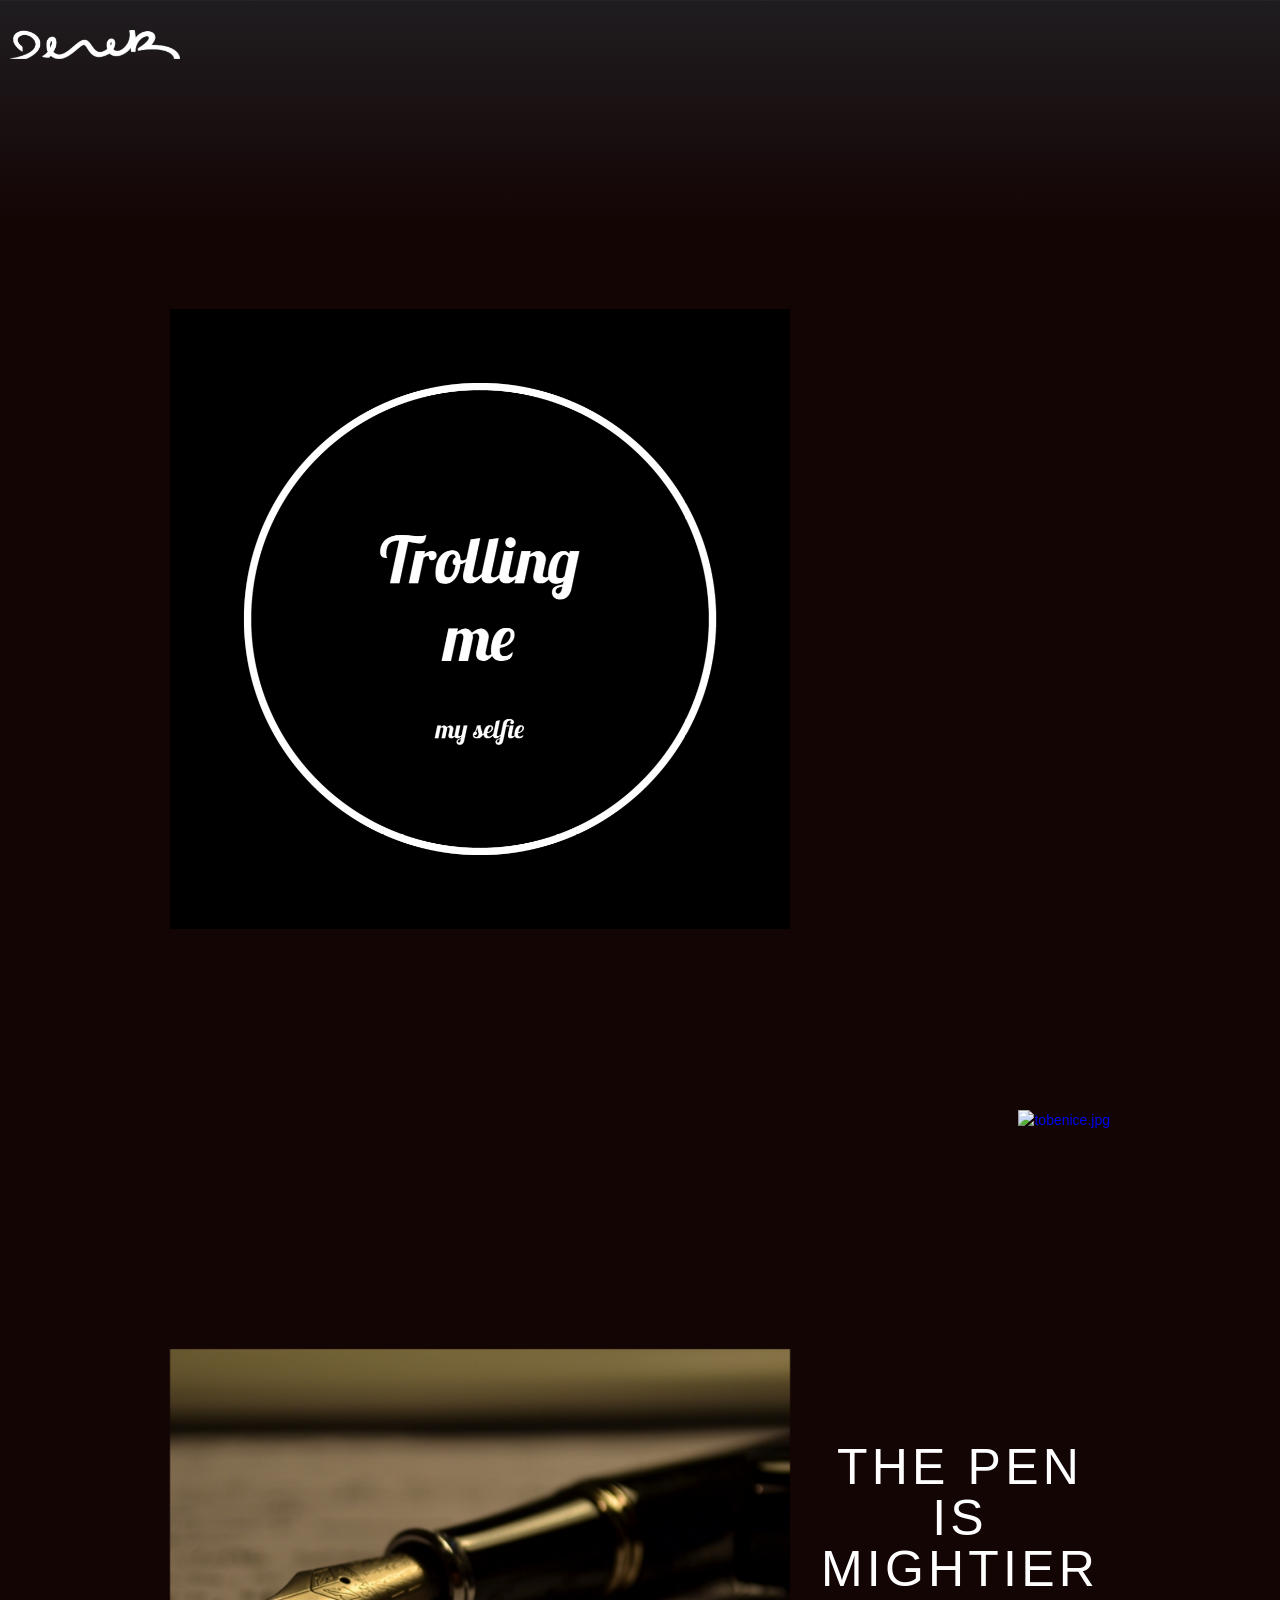
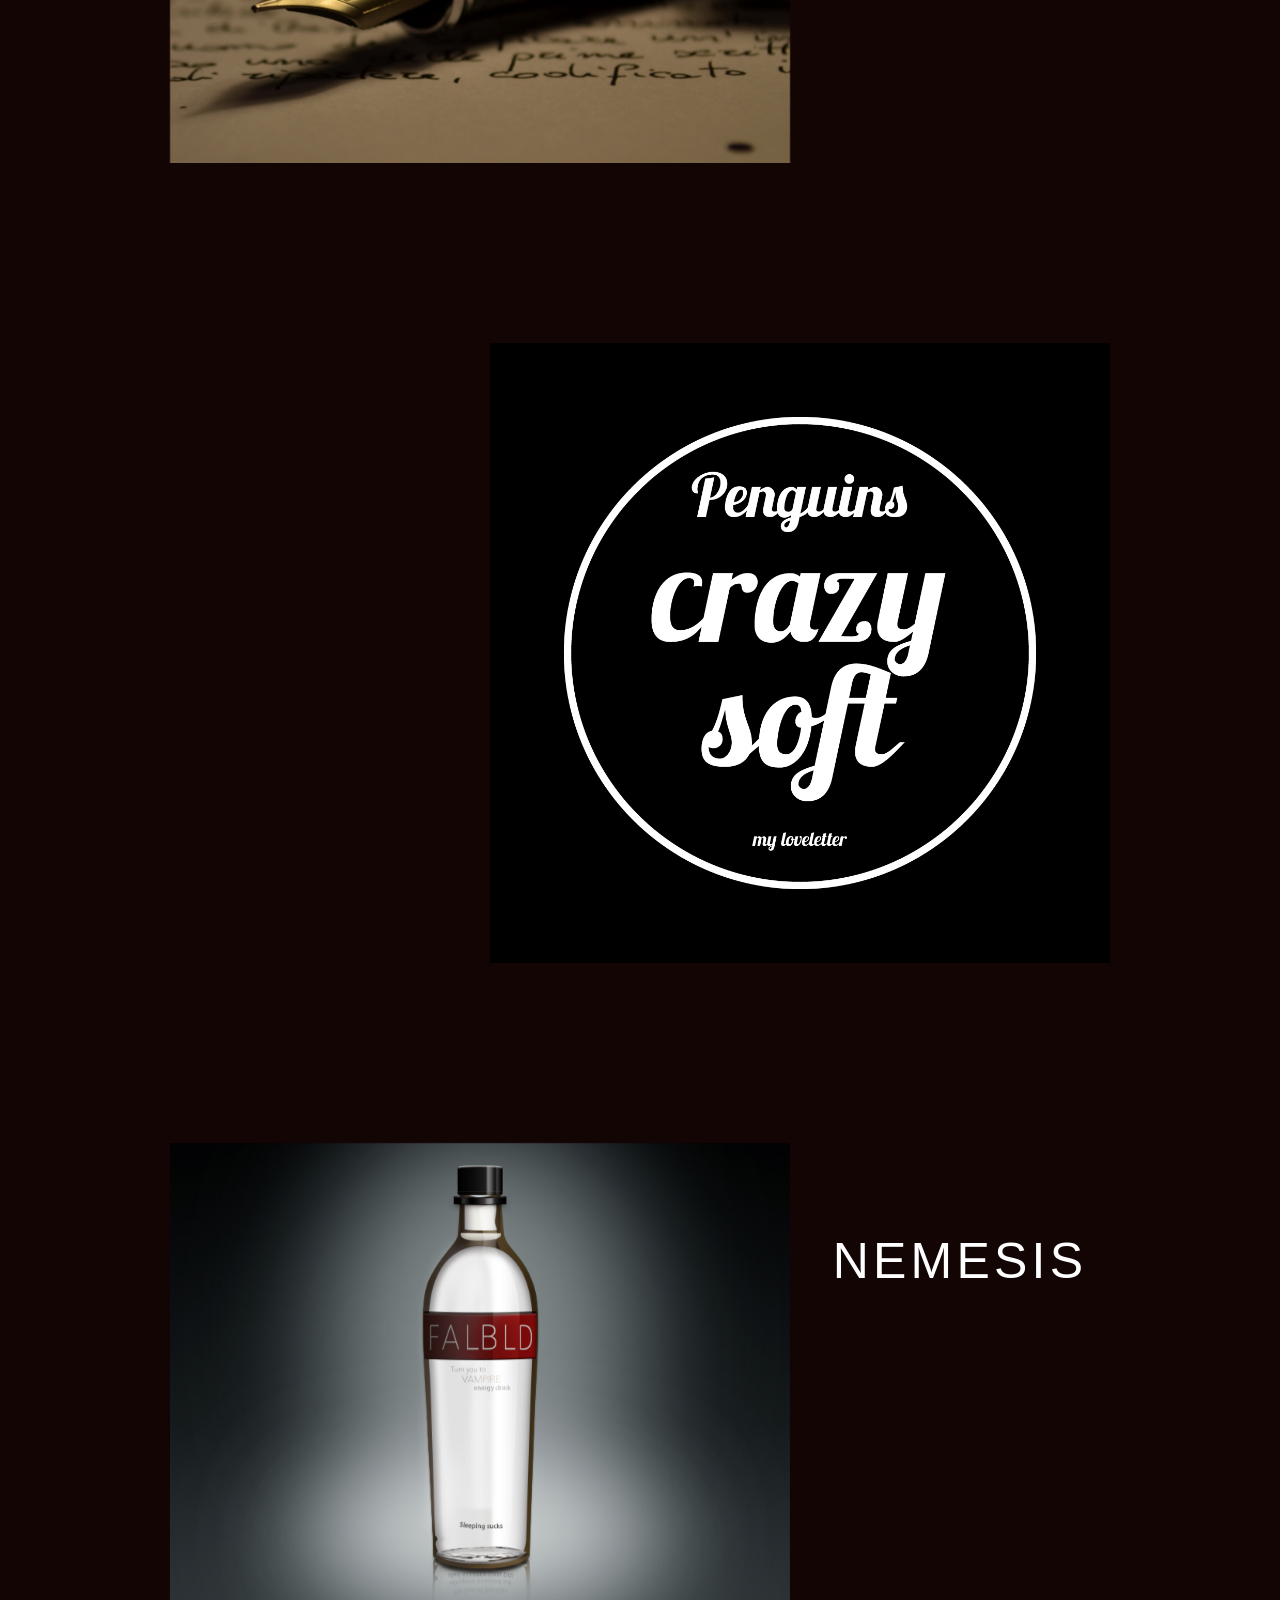
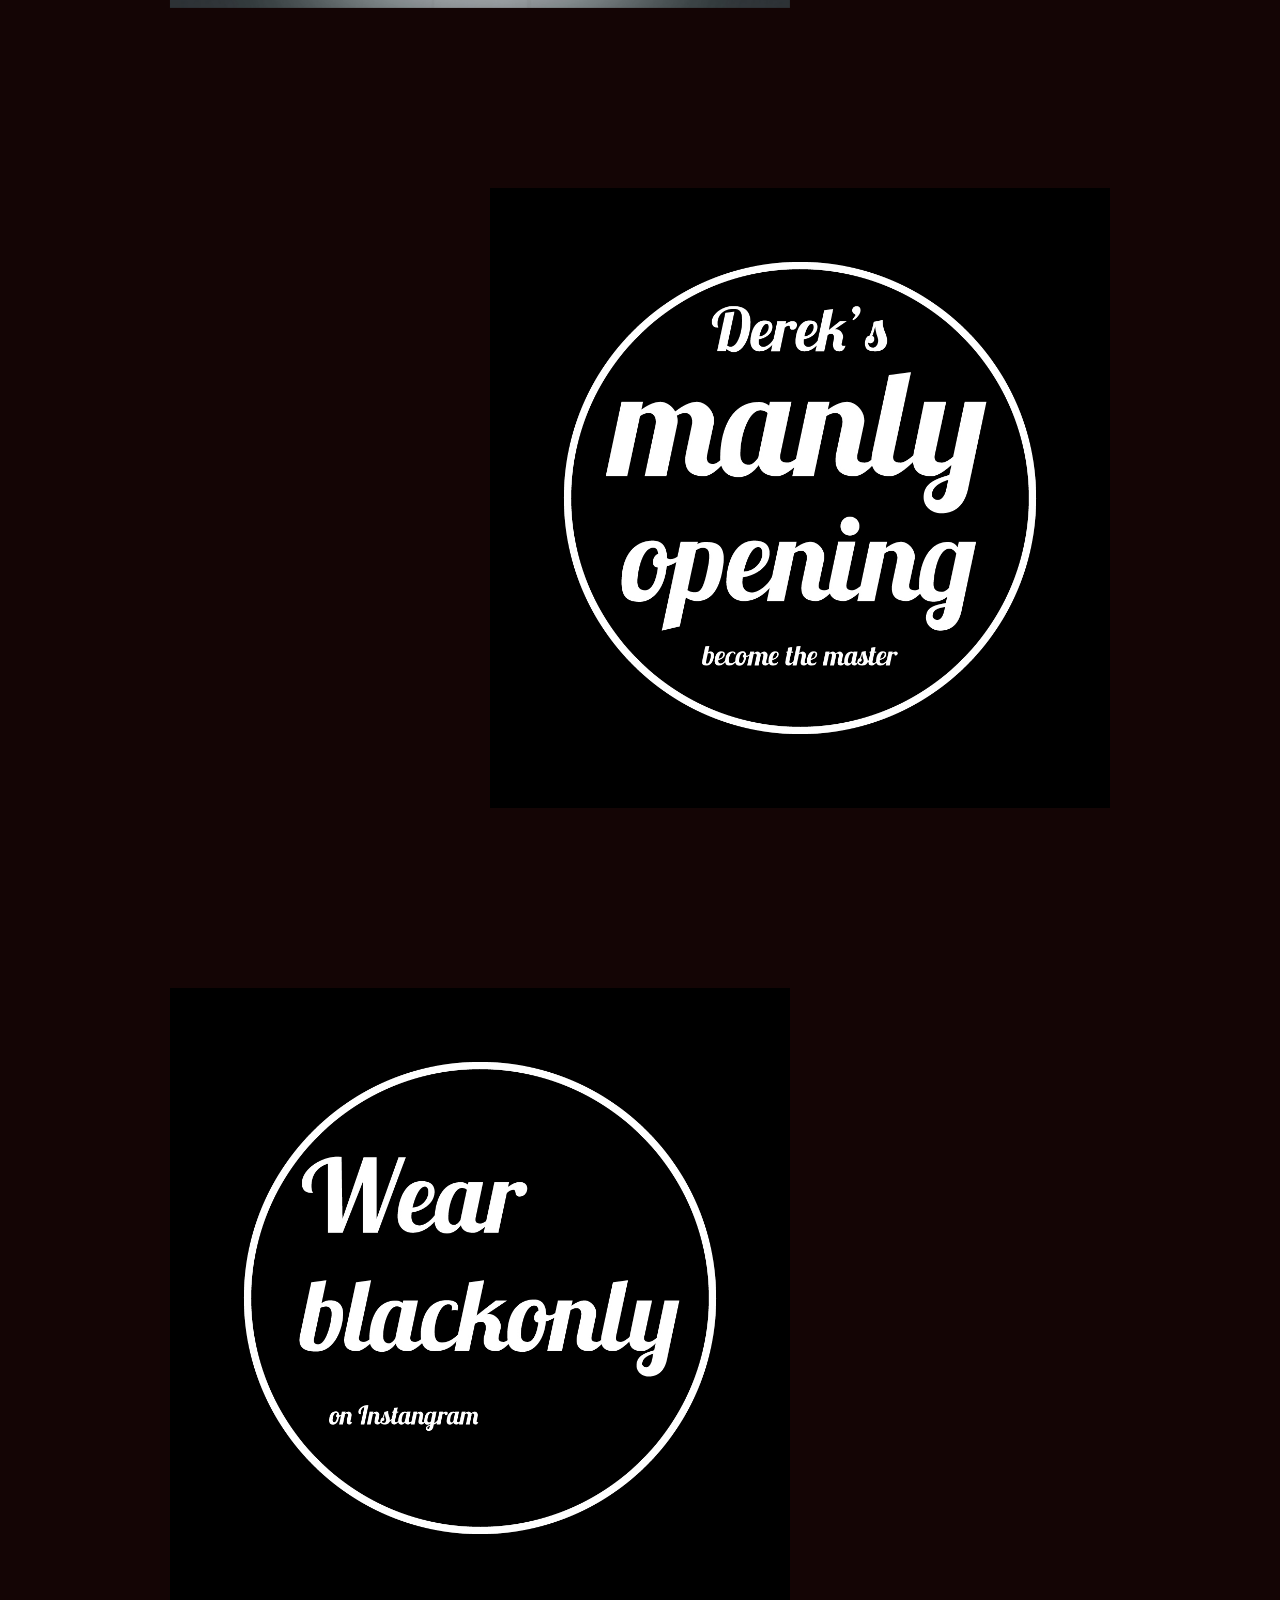
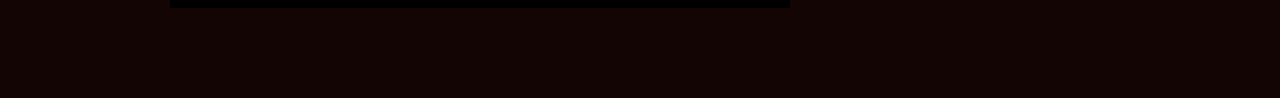
==== index.html @ eac4ef6c "12/15" ====
<!DOCTYPE html>
<html>
  <head>
    <title>Derek's Graphic Design</title>
    <link rel="stylesheet" type="text/css" href="css/webflow.css">
    <link rel="stylesheet" type="text/css" href="css/derekgd1.webflow.css">
  </head><body>
  <div class="section header" id="home">
    <div class="w-row header">
      <div class="w-col w-col-3 logo-bar">
        <a class="w-inline-block logolink" href="index.html" target="index.html">
          <img class="company-logo" src="images/derek_logo.png" width="170" alt="derek_logo.png">
        </a>
      </div>
    </div>
  </div>
  <div class="section dark web" id="page-nav-portfolio">
    <div class="w-container">
      <div class="w-row">
        <div class="w-col w-col-8">
          <a class="link" href="selfie.html"><img src="images/selfie/trollingme.jpg" alt="trollingme.jpg"></a>
        </div>
        <div class="w-col w-col-4 portfolio-text">
        </div>
      </div>
    </div>
  </div>
  <div class="section">
    <div class="w-container">
      <div class="w-row">
        <div class="w-col w-col-4">
          <div class="w-container portfolio-text left-up">
          </div>
        </div>
        <div class="w-col w-col-8 align-right">
          <a class="w-inline-block" href="#">
            <a class="link" href="it's_the_thought_that_counts.html"><img src="images/it's_the_thought_that_counts/tobenice.jpg" alt="tobenice.jpg"></a>
          </a>
        </div>
      </div>
    </div>
  </div>
  <div class="section dark web" id="page-nav-portfolio">
    <div class="w-container">
      <div class="w-row">
        <div class="w-col w-col-8">
          <a class="link" href="the_pen_is_mightier.html"><img src="images/the_pen_is_mightier/pen.jpg" alt="pen.jpg"></a>
        </div>
        <div class="w-col w-col-4 portfolio-text">
          <h3>The Pen is Mightier</h3>
        </div>
      </div>
    </div>
  </div>
  <div class="section">
    <div class="w-container">
      <div class="w-row">
        <div class="w-col w-col-4">
          <div class="w-container portfolio-text left-up">
          </div>
        </div>
        <div class="w-col w-col-8 align-right">
          <a class="w-inline-block" href="#">
            <a class="link" href="love_letter.html"><img src="images/love_letter/crazysoft.jpg" alt="crazysoft.jpg"></a>
          </a>
        </div>
      </div>
    </div>
  </div>
  <div class="section dark web" id="page-nav-portfolio">
    <div class="w-container">
      <div class="w-row">
        <div class="w-col w-col-8">
          <a class="link" href="nemesis.html"><img src="images/nemesis/falbld_bottle.jpg" alt="falbld_bottle.jpg"></a>
        </div>
        <div class="w-col w-col-4 portfolio-text">
          <h3>Nemesis</h3>
        </div>
      </div>
    </div>
  </div>
  <div class="section">
    <div class="w-container">
      <div class="w-row">
        <div class="w-col w-col-4">
          <div class="w-container portfolio-text left-up">
          </div>
        </div>
        <div class="w-col w-col-8 align-right">
          <a class="w-inline-block" href="#">
            <a class="link" href="become_the_master.html"><img src="images/become_the_master/manlyopening.jpg" alt="manlyopening.jpg"></a>
          </a>
        </div>
      </div>
    </div>
  </div>
  <div class="section dark web" id="page-nav-portfolio">
    <div class="w-container">
      <div class="w-row">
        <div class="w-col w-col-8">
          <a class="link" href="Monograph.html"><img src="images/monograph/wearblackonly.jpg" alt="wearblackonly.jpg"></a>
        </div>
        <div class="w-col w-col-4 portfolio-text">
        </div>
      </div>
    </div>
  </div>
  </footer>
</body>
</html>
---- css/webflow.css ----
*{-moz-box-sizing:border-box;box-sizing:border-box} body{margin:0} img{max-width:100%;vertical-align:middle;display:inline-block} .w-block{display:block} .w-inline-block{display:inline-block} .w-clearfix:before,.w-clearfix:after{display:table;content:'';line-height:0} .w-clearfix:after{clear:both} .w-hidden{display:none} .w-video{width:100%;position:relative;padding:0}.w-video iframe,.w-video object,.w-video embed{position:absolute;top:0;left:0;width:100%;height:100%} h1,h2,h3,h4,h5,h6{margin:0} p{margin:0} blockquote{margin:0} fieldset{padding:0;margin:0;border:0} label{display:block;margin-bottom:5px;font-weight:bold} button,html input[type="button"],input[type="reset"],input[type="submit"]{cursor:pointer;-webkit-appearance:button} .w-form{margin:0 0 15px} .w-form-done{display:none;padding:10px;background-color:#dbffd1} .w-form-done-show{display:block} .w-form-fail{display:none;margin-top:10px;padding:10px;background-color:#ffdede} .w-form-fail-show{display:block} .w-input{display:block;width:100%;height:38px;padding:8px 12px;margin-bottom:10px;font-size:14px;line-height:1.428571429;color:#555555;vertical-align:middle;background-color:#ffffff;border:1px solid #cccccc;box-shadow:inset 0 1px 1px rgba(0,0,0,0.075)}.w-input:-moz-placeholder{color:#999} .w-input::-moz-placeholder{color:#999} .w-input:-ms-input-placeholder{color:#999} .w-input::-webkit-input-placeholder{color:#999} .w-input:focus{border-color:rgba(82,168,236,0.8);outline:0;box-shadow:inset 0 1px 1px rgba(0,0,0,0.075),0 0 8px rgba(82,168,236,0.6)} .w-input[disabled],.w-input[readonly],fieldset[disabled] .w-input{cursor:not-allowed;background-color:#eeeeee} textarea.w-input{height:auto} .w-button{display:inline-block;padding:12px;background-color:black;color:white;border:0;line-height:inherit} .w-container{margin-left:auto;margin-right:auto;max-width:940px}.w-container:before,.w-container:after{display:table;content:'';line-height:0} .w-container:after{clear:both} .w-container .w-row{margin-left:-10px;margin-right:-10px} .w-row:before,.w-row:after{display:table;content:'';line-height:0} .w-row:after{clear:both} .w-row .w-row{margin-left:0;margin-right:0} .w-col{position:relative;float:left;width:100%;min-height:1px;padding-left:10px;padding-right:10px}.w-col .w-col{padding-left:0;padding-right:0} .w-col-1{width:8.333333333333332%} .w-col-2{width:16.666666666666664%} .w-col-3{width:25%} .w-col-4{width:33.33333333333333%} .w-col-5{width:41.66666666666667%} .w-col-6{width:50%} .w-col-7{width:58.333333333333336%} .w-col-8{width:66.66666666666666%} .w-col-9{width:75%} .w-col-10{width:83.33333333333334%} .w-col-11{width:91.66666666666666%} .w-col-12{width:100%} .w-col-push-1{left:8.333333333333332%} .w-col-push-2{left:16.666666666666664%} .w-col-push-3{left:25%} .w-col-push-4{left:33.33333333333333%} .w-col-push-5{left:41.66666666666667%} .w-col-push-6{left:50%} .w-col-push-7{left:58.333333333333336%} .w-col-push-8{left:66.66666666666666%} .w-col-push-9{left:75%} .w-col-push-10{left:83.33333333333334%} .w-col-push-11{left:91.66666666666666%} .w-col-pull-1{right:8.333333333333332%} .w-col-pull-2{right:16.666666666666664%} .w-col-pull-3{right:25%} .w-col-pull-4{right:33.33333333333333%} .w-col-pull-5{right:41.66666666666667%} .w-col-pull-6{right:50%} .w-col-pull-7{right:58.333333333333336%} .w-col-pull-8{right:66.66666666666666%} .w-col-pull-9{right:75%} .w-col-pull-10{right:83.33333333333334%} .w-col-pull-11{right:91.66666666666666%} .w-col-offset-1{margin-left:8.333333333333332%} .w-col-offset-2{margin-left:16.666666666666664%} .w-col-offset-3{margin-left:25%} .w-col-offset-4{margin-left:33.33333333333333%} .w-col-offset-5{margin-left:41.66666666666667%} .w-col-offset-6{margin-left:50%} .w-col-offset-7{margin-left:58.333333333333336%} .w-col-offset-8{margin-left:66.66666666666666%} .w-col-offset-9{margin-left:75%} .w-col-offset-10{margin-left:83.33333333333334%} .w-col-offset-11{margin-left:91.66666666666666%} .w-hidden-main{display:none !important} @media screen and (max-width:991px){.w-container{max-width:728px} .w-hidden-main{display:inherit !important} .w-hidden-medium{display:none !important} .w-col-medium-1{width:8.333333333333332%} .w-col-medium-2{width:16.666666666666664%} .w-col-medium-3{width:25%} .w-col-medium-4{width:33.33333333333333%} .w-col-medium-5{width:41.66666666666667%} .w-col-medium-6{width:50%} .w-col-medium-7{width:58.333333333333336%} .w-col-medium-8{width:66.66666666666666%} .w-col-medium-9{width:75%} .w-col-medium-10{width:83.33333333333334%} .w-col-medium-11{width:91.66666666666666%} .w-col-medium-12{width:100%} .w-col-medium-push-1{left:8.333333333333332%} .w-col-medium-push-2{left:16.666666666666664%} .w-col-medium-push-3{left:25%} .w-col-medium-push-4{left:33.33333333333333%} .w-col-medium-push-5{left:41.66666666666667%} .w-col-medium-push-6{left:50%} .w-col-medium-push-7{left:58.333333333333336%} .w-col-medium-push-8{left:66.66666666666666%} .w-col-medium-push-9{left:75%} .w-col-medium-push-10{left:83.33333333333334%} .w-col-medium-push-11{left:91.66666666666666%} .w-col-medium-pull-1{right:8.333333333333332%} .w-col-medium-pull-2{right:16.666666666666664%} .w-col-medium-pull-3{right:25%} .w-col-medium-pull-4{right:33.33333333333333%} .w-col-medium-pull-5{right:41.66666666666667%} .w-col-medium-pull-6{right:50%} .w-col-medium-pull-7{right:58.333333333333336%} .w-col-medium-pull-8{right:66.66666666666666%} .w-col-medium-pull-9{right:75%} .w-col-medium-pull-10{right:83.33333333333334%} .w-col-medium-pull-11{right:91.66666666666666%} .w-col-medium-offset-1{margin-left:8.333333333333332%} .w-col-medium-offset-2{margin-left:16.666666666666664%} .w-col-medium-offset-3{margin-left:25%} .w-col-medium-offset-4{margin-left:33.33333333333333%} .w-col-medium-offset-5{margin-left:41.66666666666667%} .w-col-medium-offset-6{margin-left:50%} .w-col-medium-offset-7{margin-left:58.333333333333336%} .w-col-medium-offset-8{margin-left:66.66666666666666%} .w-col-medium-offset-9{margin-left:75%} .w-col-medium-offset-10{margin-left:83.33333333333334%} .w-col-medium-offset-11{margin-left:91.66666666666666%}}@media screen and (max-width:767px){.w-hidden-main{display:inherit !important} .w-hidden-medium{display:inherit !important} .w-hidden-small{display:none !important} .w-row,.w-container .w-row{margin-left:0;margin-right:0} .w-col{width:100%;left:auto;right:auto} .w-col-small-3{width:25%} .w-col-small-4{width:33.33333333333333%} .w-col-small-6{width:50%} .w-col-small-push-1{left:8.333333333333332%} .w-col-small-push-2{left:16.666666666666664%} .w-col-small-push-3{left:25%} .w-col-small-push-4{left:33.33333333333333%} .w-col-small-push-5{left:41.66666666666667%} .w-col-small-push-6{left:50%} .w-col-small-push-7{left:58.333333333333336%} .w-col-small-push-8{left:66.66666666666666%} .w-col-small-push-9{left:75%} .w-col-small-push-10{left:83.33333333333334%} .w-col-small-push-11{left:91.66666666666666%} .w-col-small-pull-1{right:8.333333333333332%} .w-col-small-pull-2{right:16.666666666666664%} .w-col-small-pull-3{right:25%} .w-col-small-pull-4{right:33.33333333333333%} .w-col-small-pull-5{right:41.66666666666667%} .w-col-small-pull-6{right:50%} .w-col-small-pull-7{right:58.333333333333336%} .w-col-small-pull-8{right:66.66666666666666%} .w-col-small-pull-9{right:75%} .w-col-small-pull-10{right:83.33333333333334%} .w-col-small-pull-11{right:91.66666666666666%} .w-col-small-offset-1{margin-left:8.333333333333332%} .w-col-small-offset-2{margin-left:16.666666666666664%} .w-col-small-offset-3{margin-left:25%} .w-col-small-offset-4{margin-left:33.33333333333333%} .w-col-small-offset-5{margin-left:41.66666666666667%} .w-col-small-offset-6{margin-left:50%} .w-col-small-offset-7{margin-left:58.333333333333336%} .w-col-small-offset-8{margin-left:66.66666666666666%} .w-col-small-offset-9{margin-left:75%} .w-col-small-offset-10{margin-left:83.33333333333334%} .w-col-small-offset-11{margin-left:91.66666666666666%}}@media screen and (max-width:479px){.w-container{max-width:none} .w-hidden-main{display:inherit !important} .w-hidden-medium{display:inherit !important} .w-hidden-small{display:inherit !important} .w-hidden-tiny{display:none !important} .w-col{width:100%} .w-col-tiny-3{width:25%} .w-col-tiny-4{width:33.33333333333333%} .w-col-tiny-6{width:50%} .w-col-tiny-push-1{left:8.333333333333332%} .w-col-tiny-push-2{left:16.666666666666664%} .w-col-tiny-push-3{left:25%} .w-col-tiny-push-4{left:33.33333333333333%} .w-col-tiny-push-5{left:41.66666666666667%} .w-col-tiny-push-6{left:50%} .w-col-tiny-push-7{left:58.333333333333336%} .w-col-tiny-push-8{left:66.66666666666666%} .w-col-tiny-push-9{left:75%} .w-col-tiny-push-10{left:83.33333333333334%} .w-col-tiny-push-11{left:91.66666666666666%} .w-col-tiny-pull-1{right:8.333333333333332%} .w-col-tiny-pull-2{right:16.666666666666664%} .w-col-tiny-pull-3{right:25%} .w-col-tiny-pull-4{right:33.33333333333333%} .w-col-tiny-pull-5{right:41.66666666666667%} .w-col-tiny-pull-6{right:50%} .w-col-tiny-pull-7{right:58.333333333333336%} .w-col-tiny-pull-8{right:66.66666666666666%} .w-col-tiny-pull-9{right:75%} .w-col-tiny-pull-10{right:83.33333333333334%} .w-col-tiny-pull-11{right:91.66666666666666%} .w-col-tiny-offset-1{margin-left:8.333333333333332%} .w-col-tiny-offset-2{margin-left:16.666666666666664%} .w-col-tiny-offset-3{margin-left:25%} .w-col-tiny-offset-4{margin-left:33.33333333333333%} .w-col-tiny-offset-5{margin-left:41.66666666666667%} .w-col-tiny-offset-6{margin-left:50%} .w-col-tiny-offset-7{margin-left:58.333333333333336%} .w-col-tiny-offset-8{margin-left:66.66666666666666%} .w-col-tiny-offset-9{margin-left:75%} .w-col-tiny-offset-10{margin-left:83.33333333333334%} .w-col-tiny-offset-11{margin-left:91.66666666666666%}}
---- css/derekgd1.webflow.css ----
body {
  background-color: rgba(0, 0, 0, 0);
  font-family: futura, sans-serif;
  color: #777;
  font-size: 14px;
  line-height: 21px;
  font-weight: 400;
}
h1 {
  margin: 10px 0px;
  background-color: rgba(0, 0, 0, 0);
  color: white;
  font-size: 100px;
  line-height: 44px;
  font-weight: 900;
  text-align: center;
  letter-spacing: 1px;
  text-transform: uppercase;
  text-shadow: rgba(33, 33, 33, 0.24) 0px 1px 0px;
}
h2 {
  margin: 10px 0px 35px;
  box-shadow: none;
  font-family: Georgia, serif;
  color: white;
  font-size: 30px;
  line-height: 36px;
  font-style: italic;
  font-weight: 300;
  text-align: center;
  letter-spacing: 1px;
  text-shadow: rgba(0, 0, 0, 0.24) 0px 1px 0px;
}
h3 {
  margin-right: 0px;
  margin-left: 0px;
  padding-bottom: 15px;
  color: white;
  font-size: 50px;
  line-height: 51.2px;
  font-weight: 300;
  text-align: left;
  letter-spacing: 4.2px;
  text-transform: uppercase;
  text-align: center;
}
h4 {
  margin: 10px 0px;
  font-size: 18px;
  line-height: 24px;
  font-weight: 700;
}
h5 {
  margin: 10px 0px;
  font-size: 14px;
  line-height: 20px;
  font-weight: 700;
}
h6 {
  margin: 10px 0px;
  font-size: 12px;
  line-height: 18px;
  font-weight: 700;
}
p {
  margin-bottom: 5px;
  text-align: left;
}
.button {
  display: inline-block;
  margin-top: 20px;
  margin-left: 0px;
  padding: 4px 15px;
  border-radius: 40px;
  background-color: #222;
  -webkit-transition: all 500ms ease;
  -o-transition: all 500ms ease;
  transition: all 500ms ease;
  color: white;
  font-size: 13px;
  font-weight: 600;
  text-align: center;
  letter-spacing: 1px;
  text-decoration: none;
  text-transform: uppercase;
}
.button:hover {
  border: 0px none #b6b6b6;
  background-color: #777;
  -webkit-transition: none;
  -o-transition: none;
  transition: none;
  color: white;
  font-weight: 700;
}
.button.more {
  margin-top: 60px;
  border: 1px solid #c7c7c7;
  background-color: rgba(0, 0, 0, 0);
  background-image: none;
  -webkit-transition: all 500ms ease;
  -o-transition: all 500ms ease;
  transition: all 500ms ease;
  color: #c7c7c7;
  font-size: 12px;
}
.button:hover.more:hover {
  border-color: #aaa;
  background-color: rgba(0, 0, 0, 0);
  -webkit-transition: all 500ms ease;
  -o-transition: all 500ms ease;
  transition: all 500ms ease;
  color: #777;
  font-size: 12px;
}
.section {
  padding-top: 90px;
  padding-bottom: 90px;
  background-color: #140505;
}
.section.header {
  padding-top: 0px;
  padding-bottom: 218px;
  background-color: #140505;
}
.section.dark {
  border-top: 1px black;
  border-bottom: 1px black;
  background-color: #140505;
  -webkit-transition: all 500ms ease;
  -o-transition: all 500ms ease;
  transition: all 500ms ease;
}
.section.dark.web {
  -webkit-transition: all 500ms ease;
  -o-transition: all 500ms ease;
  transition: all 500ms ease;
}
.section.bg-image {
  padding-top: 125px;
  padding-bottom: 125px;
  background-image: url(../images/wall.jpg);
  background-size: cover;
  background-attachment: fixed;
}
.section.map {
  margin-bottom: 0px;
  padding-top: 0px;
  padding-bottom: 0px;
}
.nav-links {
  padding-right: 14px;
  padding-left: 14px;
  box-shadow: none;
  -webkit-transition: all 500ms ease;
  -o-transition: all 500ms ease;
  transition: all 500ms ease;
  color: white;
  font-weight: 700;
  text-align: left;
  letter-spacing: 1px;
  text-decoration: none;
  text-transform: uppercase;
  text-shadow: rgba(0, 0, 0, 0.24) 0px 1px 0px;
}
.nav-links:hover {
  -webkit-transition: none;
  -o-transition: none;
  transition: none;
  color: #222;
  text-shadow: none;
}
.nav-bar {
  padding-top: 45px;
  padding-right: 30px;
  padding-bottom: 27px;
  text-align: right;
}
.hero-text {
  margin-top: 151px;
  padding-top: 0px;
}
.hero-text.about-text {
  margin-top: 0px;
}
.services {
  padding-right: 20px;
  padding-left: 20px;
}
.icon {
  padding-top: 0px;
  padding-bottom: 20px;
}
.portfolio-text {
  margin-top: 93px;
}
.portfolio-text.left-up {
  margin-top: 60px;
}
.gallery-text {
  padding-right: 144px;
  padding-left: 144px;
  text-align: center;
}
.gallery {
  margin-top: 55px;
  text-align: center;
}
.gallery-img {
  border: 5px solid white;
  box-shadow: #ccc 1px 1px 3px -1px;
  -webkit-transition: all 500ms ease;
  -o-transition: all 500ms ease;
  transition: all 500ms ease;
}
.gallery-img:hover {
  box-shadow: #ccc 1px 1px 3px -1px;
  opacity: 0.5;
  -webkit-transition: none;
  -o-transition: none;
  transition: none;
}
.center-tittle {
  text-align: center;
}
.job-title {
  display: inline-block;
  padding-top: 0px;
  padding-bottom: 30px;
  float: none;
  border-bottom: 1px solid rgba(0, 0, 0, 0.20);
  font-family: Georgia, serif;
  font-style: italic;
  letter-spacing: 1px;
  text-decoration: none;
}
.team-text {
  margin-top: 31px;
  padding-right: 9px;
}
.name {
  padding-top: 39px;
  padding-bottom: 4px;
}
.social-team {
  position: static;
  left: 0px;
  right: 0px;
  bottom: 0px;
  padding-top: 20px;
}
.team2 {
  padding-top: 120px;
}
.h1-dark {
  padding-bottom: 60px;
  color: #222;
  text-align: left;
  text-shadow: rgba(33, 33, 33, 0.24) 0px 1px 0px;
}
.field {
  margin-top: 25px;
  margin-bottom: 25px;
  padding-top: 0px;
  padding-bottom: 0px;
}
.address {
  padding-top: 30px;
}
.conatct-info {
  margin-top: 0px;
}
.support-text {
  margin-top: 50px;
}
.footer {
  padding-top: 24px;
  padding-bottom: 24px;
  background-color: #222;
}
.footer-logo {
  width: 30%;
  float: left;
  opacity: 0.2;
}
.social-wrapper {
  float: right;
  text-align: right;
}
.social-link {
  padding-right: 5px;
  padding-left: 5px;
  opacity: 0.57;
  -webkit-transition: all 500ms ease;
  -o-transition: all 500ms ease;
  transition: all 500ms ease;
}
.social-link:hover {
  padding-top: 0px;
  opacity: 1;
  -webkit-transition: all 500ms ease;
  -o-transition: all 500ms ease;
  transition: all 500ms ease;
}
.footlogo {
  opacity: 0.5;
}
.footlogo:hover {
  opacity: 1;
  -webkit-transition: all 500ms ease;
  -o-transition: all 500ms ease;
  transition: all 500ms ease;
}
.social-icon {
  padding-right: 10px;
  opacity: 0.25;
  -webkit-transition: all 500ms ease;
  -o-transition: all 500ms ease;
  transition: all 500ms ease;
}
.social-icon:hover {
  opacity: 1;
  -webkit-transition: all 500ms ease;
  -o-transition: all 500ms ease;
  transition: all 500ms ease;
}
.logo-bar {
  padding-left: 10px;
}
.logolink {
  position: fixed;
  margin-top: 30px;
  margin-right: 0px;
}
.gallery-img {
  box-shadow: #ccc 1px 1px 3px -1px;
  -webkit-transition: all 500ms ease;
  -o-transition: all 500ms ease;
  transition: all 500ms ease;
}
.align-right {
  text-align: right;
}
.google-map {
  margin-top: 0px;
  margin-bottom: -5px;
  padding-top: 0px;
  padding-bottom: 0px;
}
.header {
  background-image: -webkit-linear-gradient(rgba(58, 84, 94, 0.30), rgba(58, 84, 94, 0));
  background-image: -o-linear-gradient(rgba(58, 84, 94, 0.30), rgba(58, 84, 94, 0));
  background-image: linear-gradient(rgba(58, 84, 94, 0.30), rgba(58, 84, 94, 0));
}
.image-wrapper {
  width: 40%;
  float: left;
}
.info-wrapper {
  width: 60%;
  float: right;
}
.porfolio {
  color: black;
  font-size: 57px;
  text-shadow: rgba(33, 33, 33, 0.24) 0px 1px 0px;
}
@media (max-width: 991px) {
  h1 {
    font-size: 80px;
    text-shadow: black 0px 0px 0px;
  }
  h2 {
    margin-top: 0px;
    margin-bottom: 30px;
    font-size: 24px;
    text-shadow: black 0px 0px 0px;
  }
  h3 {
    font-size: 19px;
  }
  p {
    font-size: 13px;
  }
  .button {
    -webkit-transition: all 500ms ease;
    -o-transition: all 500ms ease;
    transition: all 500ms ease;
  }
  .section.header {
    position: static;
    padding-bottom: 171px;
    background-image: url(../images/P1060393.JPG);
    background-size: 2000px;
  }
  .section.dark {
    -webkit-transition: all 500ms ease;
    -o-transition: all 500ms ease;
    transition: all 500ms ease;
  }
  .section.bg-image {
    position: static;
    background-image: url(../images/wall.jpg);
    background-position: 50% 50%;
    background-attachment: scroll;
  }
  .nav-links {
    -webkit-transition: all 500ms ease;
    -o-transition: all 500ms ease;
    transition: all 500ms ease;
    text-shadow: rgba(0, 0, 0, 0.24) 0px 1px 0px;
  }
  .nav-bar {
    padding-top: 46px;
    padding-right: 25px;
  }
  .hero-text {
    margin-top: 60px;
  }
  .hero-text.about-text {
    margin-top: 0px;
  }
  .portfolio-text {
    margin-top: 46px;
  }
  .portfolio-text.left-up {
    margin-top: 25px;
  }
  .job-title {
    margin-top: 4px;
  }
  .social-team {
    top: 0px;
  }
  .logolink {
    position: static;
  }
  .header {
    background-image: -webkit-linear-gradient(rgba(58, 84, 94, 0.30), rgba(58, 84, 94, 0));
    background-image: -o-linear-gradient(rgba(58, 84, 94, 0.30), rgba(58, 84, 94, 0));
    background-image: linear-gradient(rgba(58, 84, 94, 0.30), rgba(58, 84, 94, 0));
  }
  .image-wrapper {
    padding-right: 18px;
  }
}
@media (max-width: 767px) {
  h1 {
    font-size: 58px;
    text-shadow: black 0px 0px 0px;
  }
  h2 {
    margin-bottom: 10px;
    font-size: 18px;
    text-shadow: black 0px 0px 0px;
  }
  .button {
    -webkit-transition: all 500ms ease;
    -o-transition: all 500ms ease;
    transition: all 500ms ease;
  }
  .section {
    margin-bottom: 0px;
    padding-top: 43px;
    padding-bottom: 43px;
  }
  .section.header {
    padding-bottom: 99px;
    background-image: url(../images/heroman.jpg);
    background-position: 50% 50%;
  }
  .section.dark {
    -webkit-transition: all 500ms ease;
    -o-transition: all 500ms ease;
    transition: all 500ms ease;
  }
  .section.bg-image {
    background-image: url(../images/wall.jpg);
    background-repeat: no-repeat no-repeat;
    background-attachment: scroll;
  }
  .nav-links {
    -webkit-transition: all 500ms ease;
    -o-transition: all 500ms ease;
    transition: all 500ms ease;
    text-shadow: rgba(0, 0, 0, 0.24) 0px 1px 0px;
  }
  .nav-bar {
    left: 0px;
    top: 0px;
    right: 0px;
    height: 60px;
    padding-top: 18px;
    padding-right: 0px;
    background-color: rgba(42, 81, 99, 0.2);
    text-align: center;
  }
  .hero-text {
    margin-top: 25px;
  }
  .hero-text.about-text {
    margin-top: -10px;
  }
  .services {
    margin-bottom: 30px;
    padding-top: 0px;
  }
  .portfolio-text {
    padding-right: 20px;
    padding-left: 20px;
  }
  .portfolio-text.left-up {
    margin-top: 0px;
    padding-right: 10px;
    padding-bottom: 50px;
    padding-left: 10px;
  }
  .gallery-text {
    padding-right: 25px;
    padding-left: 25px;
  }
  .gallery-img {
    margin-top: 12px;
    margin-bottom: 12px;
    box-shadow: #ccc 1px 1px 3px -1px;
    -webkit-transition: all 500ms ease;
    -o-transition: all 500ms ease;
    transition: all 500ms ease;
  }
  .name {
    text-align: left;
  }
  .team2 {
    padding-top: 0px;
  }
  .h1-dark {
    padding-bottom: 31px;
    text-align: center;
  }
  .contact-form {
    padding-right: 20px;
    padding-left: 20px;
  }
  .address {
    text-align: center;
  }
  .conatct-info {
    padding-bottom: 60px;
    text-align: center;
  }
  .footer {
    padding-right: 13px;
    padding-left: 13px;
  }
  .social-wrapper {
    padding-top: 0px;
  }
  .h3phone {
    text-align: center;
  }
  .logo-bar {
    padding-top: 22px;
    padding-bottom: 22px;
    padding-left: 0px;
    text-align: center;
  }
  .logolink {
    margin-top: 0px;
  }
  .gallery-img {
    padding-left: 0px;
  }
  .image-wrapper {
    text-align: right;
  }
  .team-column {
    margin-bottom: 54px;
  }
}
@media (max-width: 479px) {
  h1 {
    margin-top: 0px;
    padding-top: 0px;
    font-size: 34px;
    line-height: 40px;
    text-shadow: black 0px 0px 0px;
  }
  h2 {
    margin-bottom: -10px;
    padding-top: 0px;
    padding-bottom: 10px;
    font-size: 12px;
    line-height: 28px;
    text-shadow: black 0px 0px 0px;
  }
  h3 {
    font-size: 18px;
    text-align: center;
  }
  p {
    padding-right: 20px;
    padding-left: 19px;
    text-align: center;
  }
  .button {
    -webkit-transition: all 500ms ease;
    -o-transition: all 500ms ease;
    transition: all 500ms ease;
  }
  .section {
    padding-top: 50px;
    padding-bottom: 50px;
  }
  .section.header {
    padding-bottom: 51px;
    background-image: url(../images/heroman.jpg);
    background-position: 50% 50%;
  }
  .section.dark {
    padding-top: 50px;
    padding-bottom: 50px;
    -webkit-transition: all 500ms ease;
    -o-transition: all 500ms ease;
    transition: all 500ms ease;
  }
  .section.bg-image {
    padding-top: 30px;
    padding-bottom: 30px;
    background-image: url(../images/wall.jpg);
  }
  .nav-links {
    position: static;
    display: inline-block;
    margin-top: 0px;
    margin-bottom: 6px;
    padding-top: 7px;
    padding-bottom: 0px;
    padding-left: 16px;
    font-size: 12px;
  }
  .nav-bar {
    left: 0px;
    margin-bottom: 0px;
    padding: 12px 8px 10px 0px;
  }
  .hero-text {
    margin-top: 40px;
  }
  .hero-text.about-text {
    margin-top: 18px;
  }
  .services {
    padding-bottom: 40px;
  }
  .icon {
    padding-left: 118px;
    text-align: center;
  }
  .portfolio-text {
    margin-top: 40px;
    padding-left: 22px;
    text-align: center;
  }
  .portfolio-text.left-up {
    margin-top: 0px;
    padding-bottom: 50px;
    padding-left: 0px;
  }
  .gallery-text {
    padding-right: 20px;
    padding-left: 20px;
  }
  .gallery-img {
    margin-top: 20px;
    box-shadow: #ccc 1px 1px 3px -1px;
  }
  .center-tittle {
    font-size: 18px;
  }
  .name {
    text-align: center;
  }
  .social-team {
    top: 0px;
  }
  .team2 {
    padding-top: 70px;
  }
  .h1-dark {
    padding-top: 60px;
    padding-bottom: 10px;
    text-shadow: black 0px 0px 0px;
  }
  .address {
    text-align: center;
  }
  .conatct-info {
    text-align: center;
  }
  .social-wrapper {
    padding-top: 0px;
  }
  .image-wrapper {
    width: 100%;
    float: none;
    text-align: center;
  }
  .info-wrapper {
    width: 100%;
    float: none;
    text-align: center;
  }
}
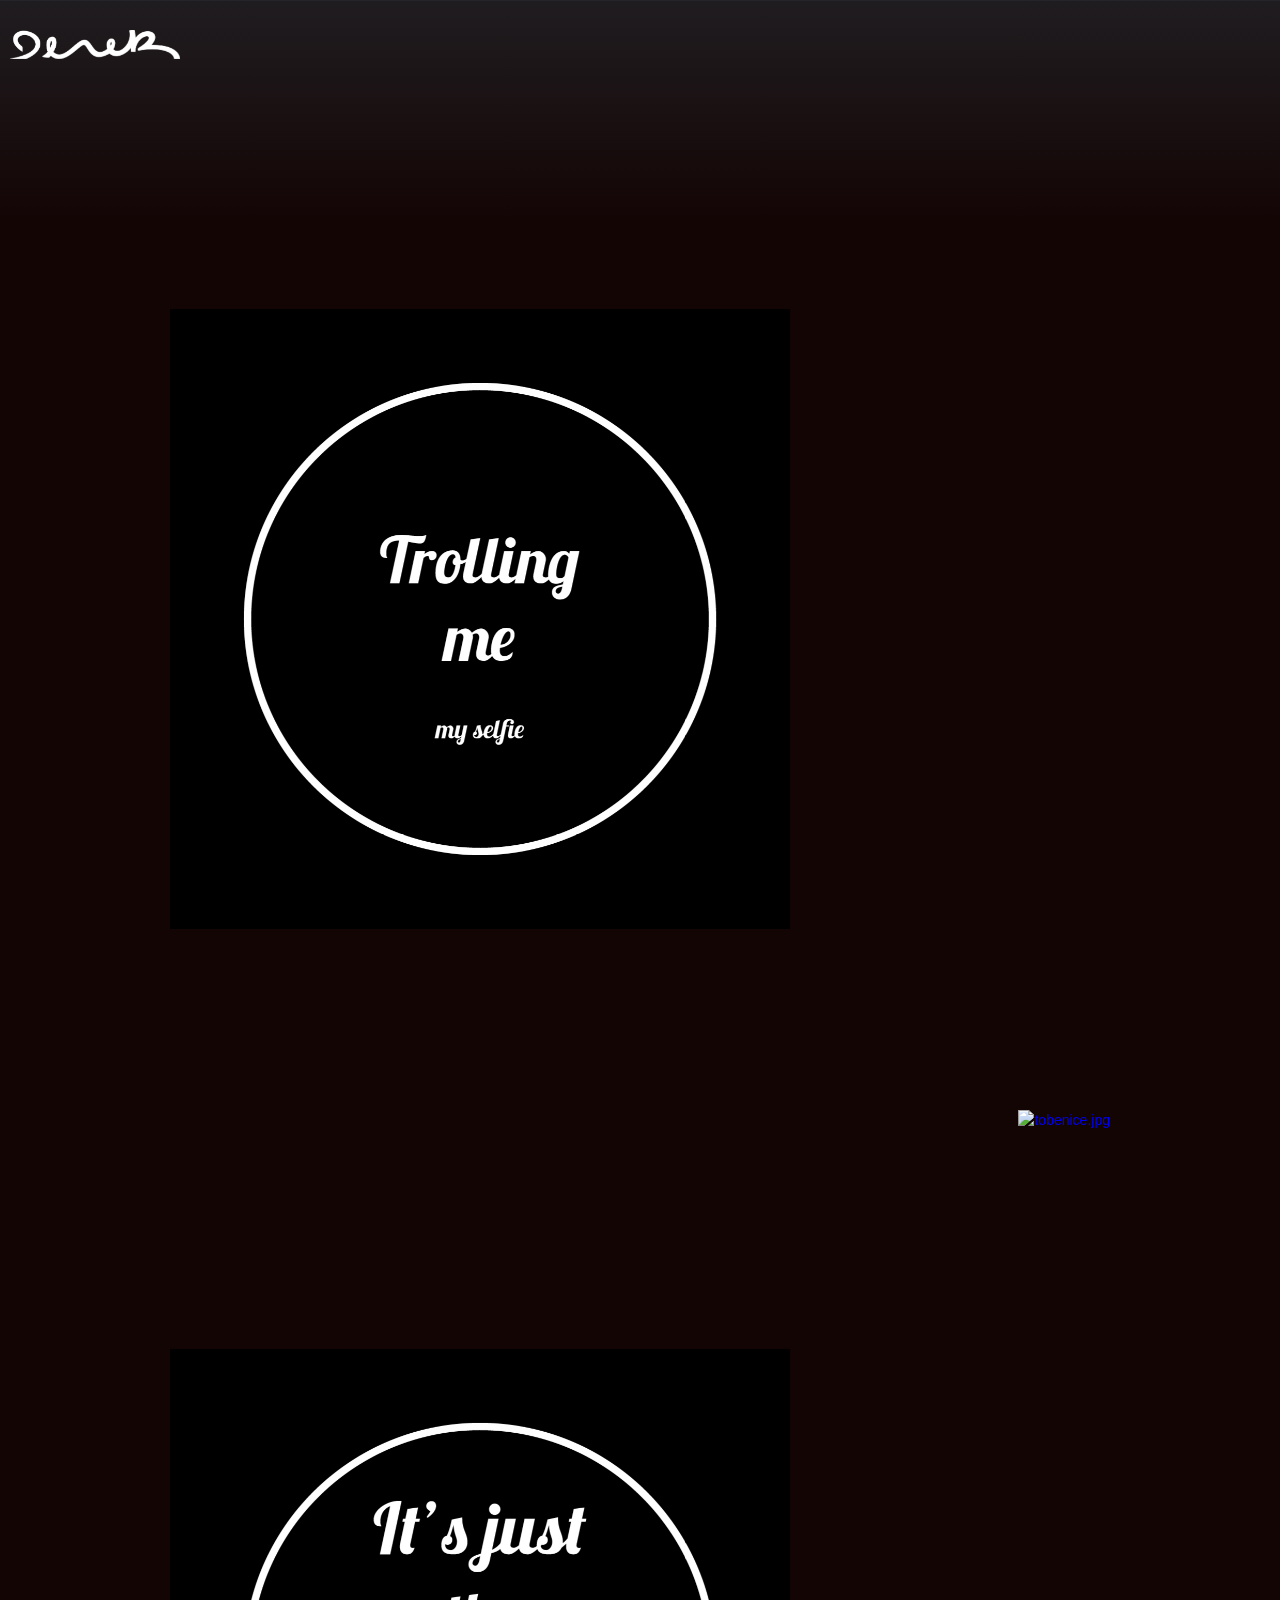
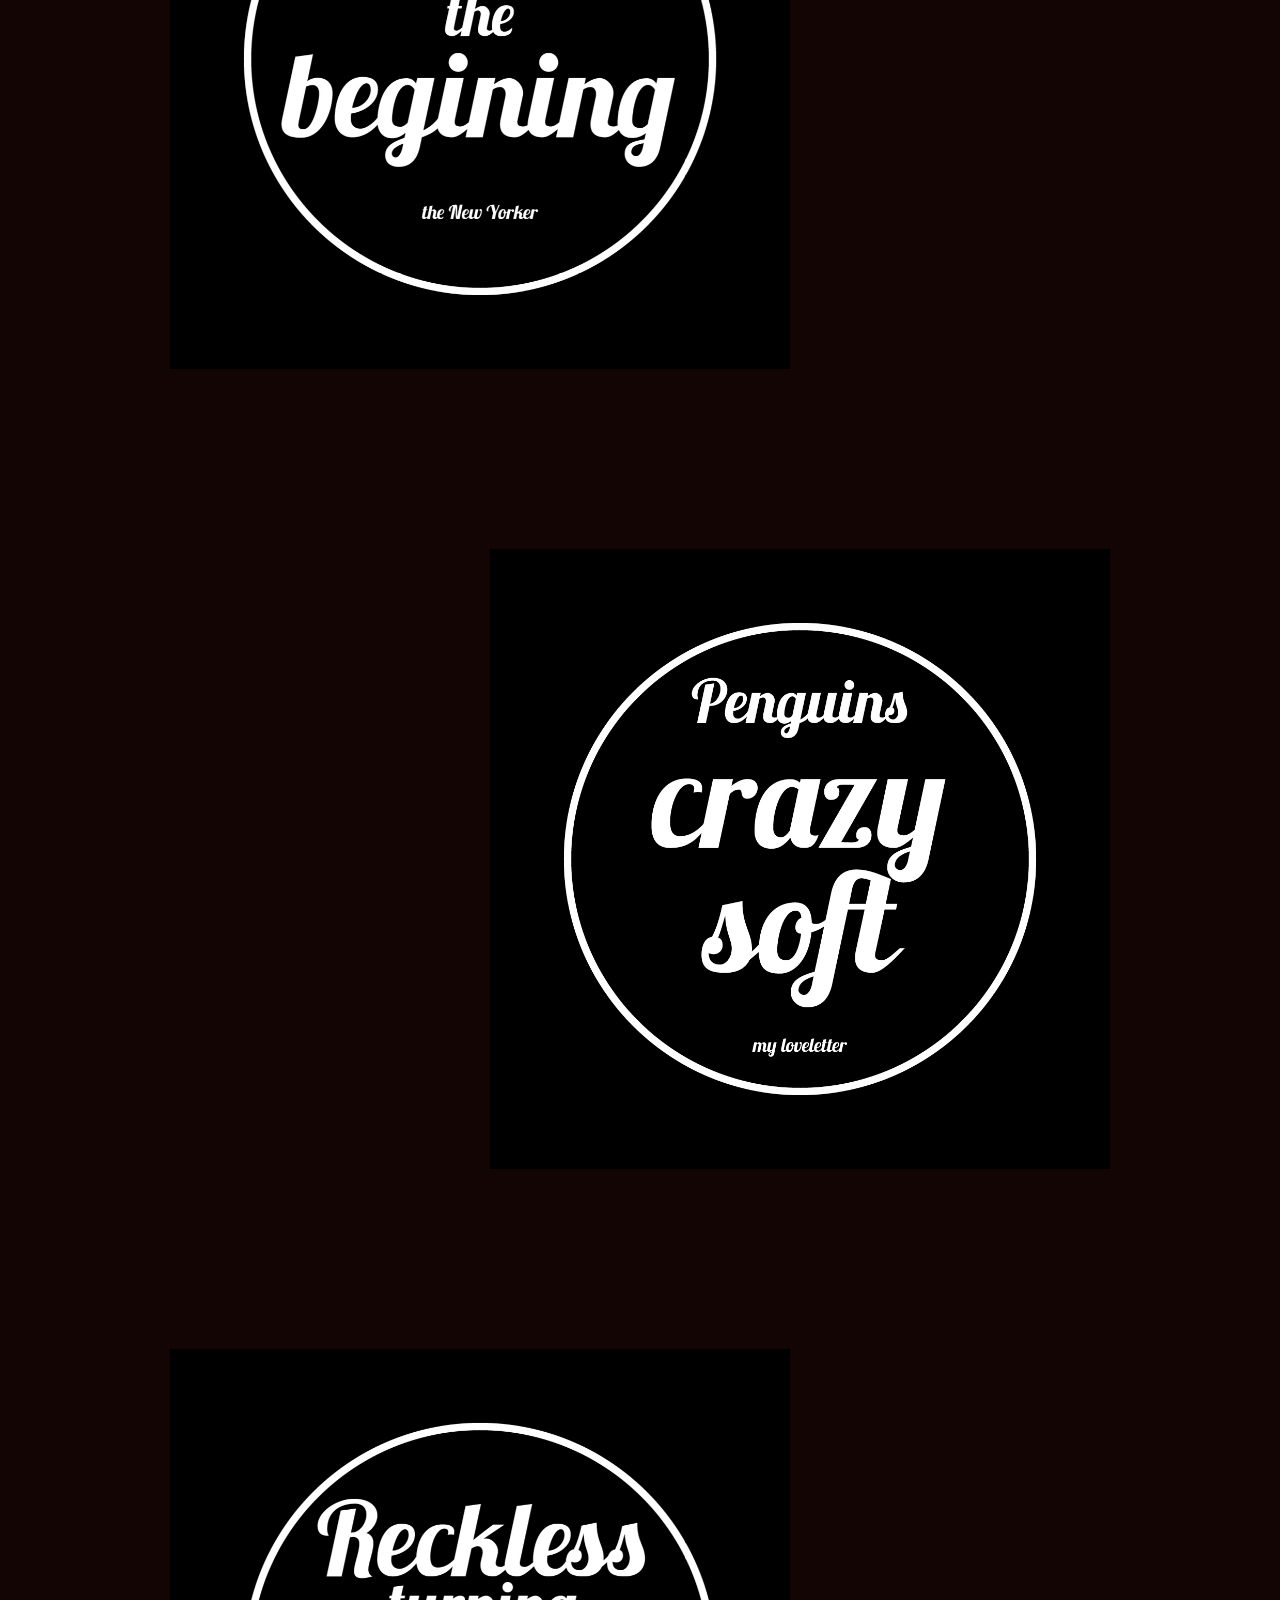
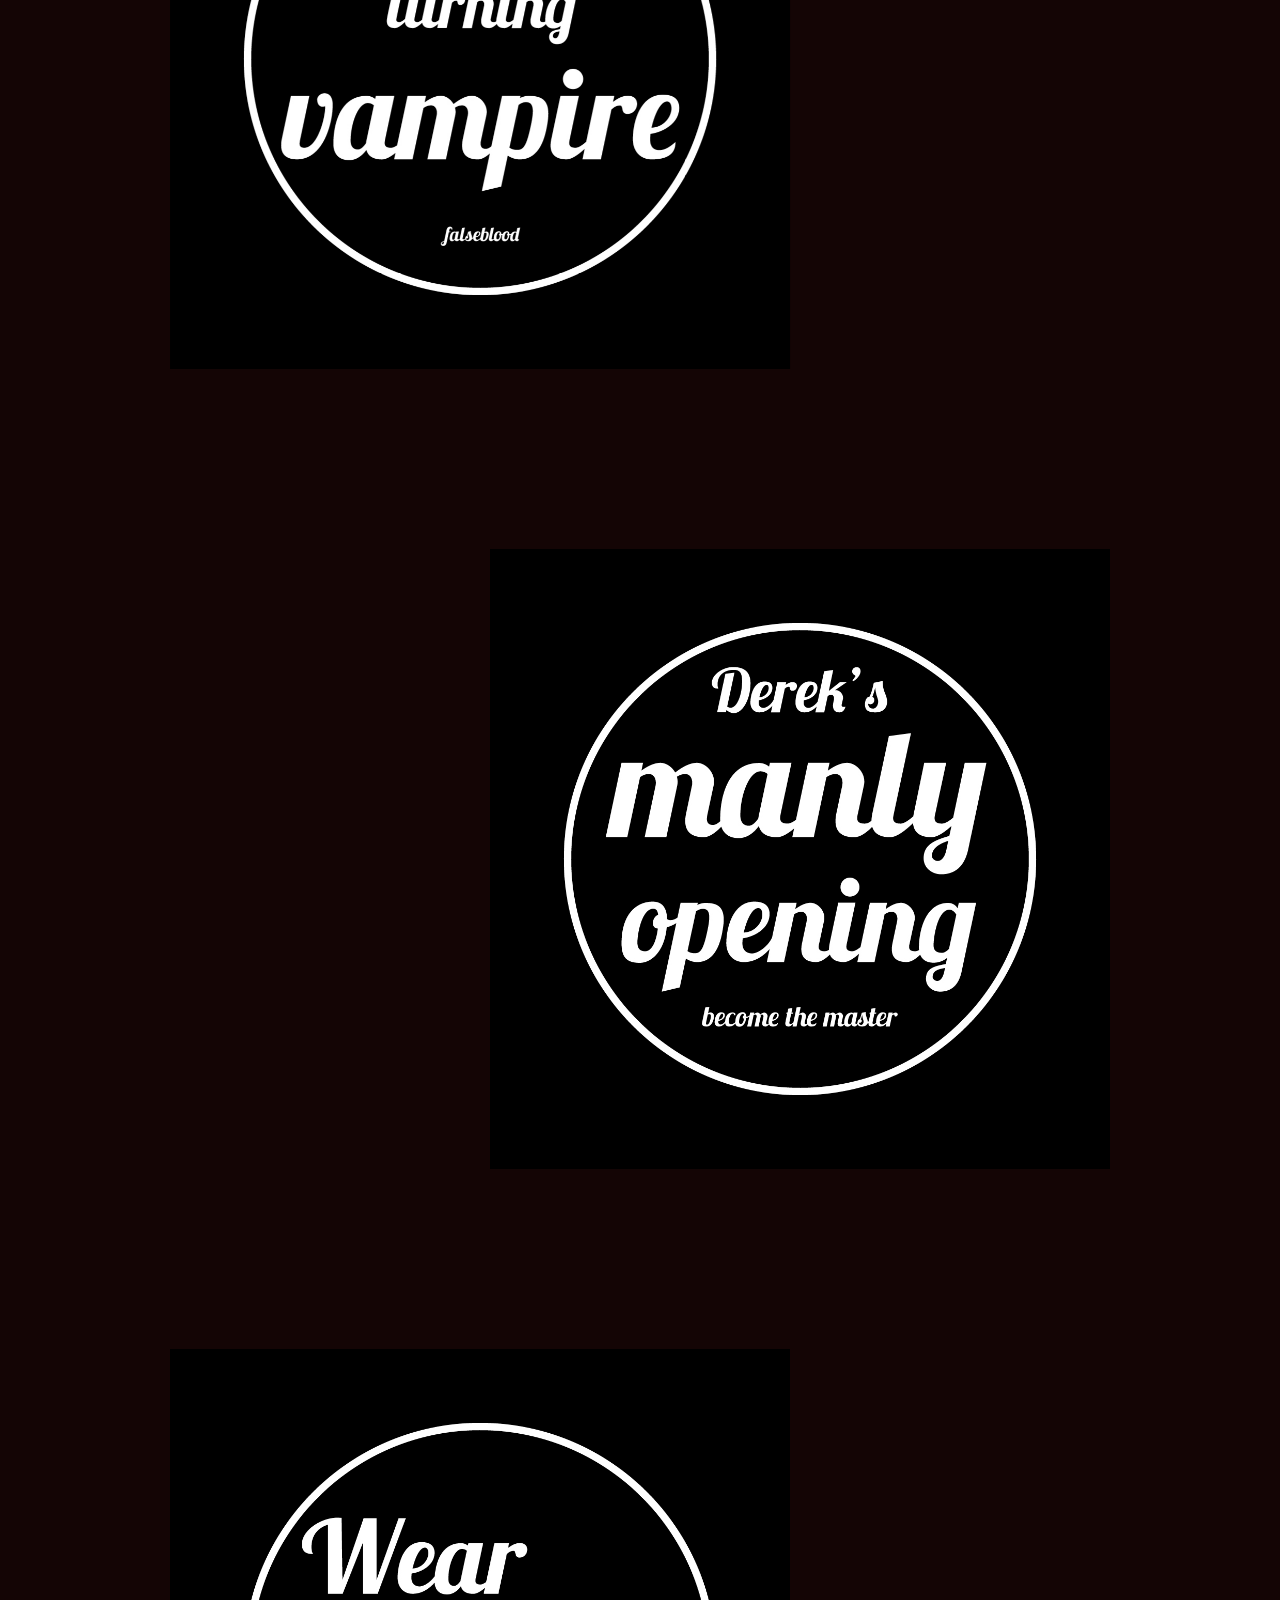
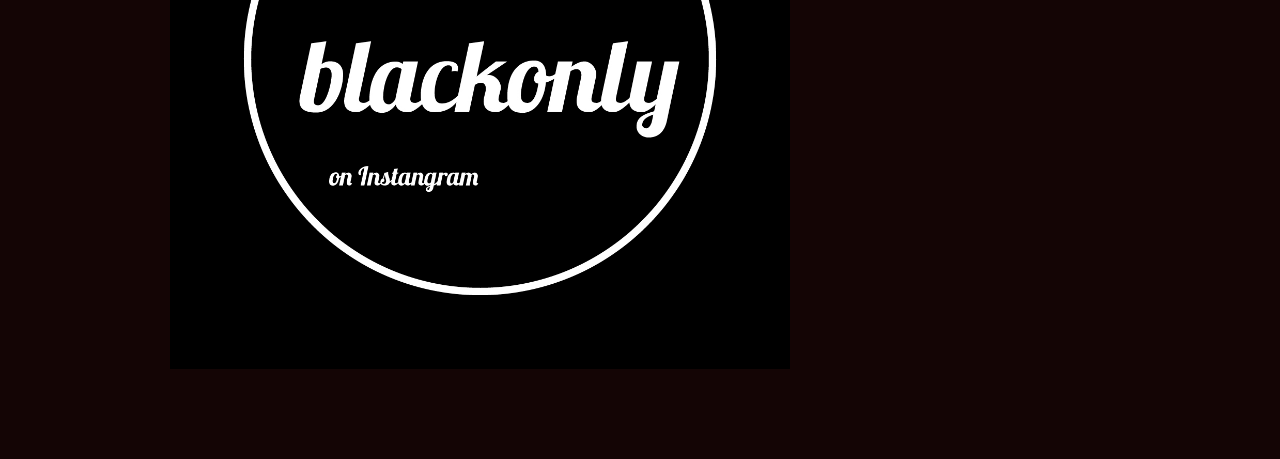
==== commit 3f261049: "1116" ====
--- a/index.html
+++ b/index.html
@@ -44,10 +44,9 @@
     <div class="w-container">
       <div class="w-row">
         <div class="w-col w-col-8">
-          <a class="link" href="the_pen_is_mightier.html"><img src="images/the_pen_is_mightier/pen.jpg" alt="pen.jpg"></a>
+          <a class="link" href="the_pen_is_mightier.html"><img src="images/the_pen_is_mightier/thebegining.jpg" alt="thebegining.jpg"></a>
         </div>
         <div class="w-col w-col-4 portfolio-text">
-          <h3>The Pen is Mightier</h3>
         </div>
       </div>
     </div>
@@ -71,10 +70,9 @@
     <div class="w-container">
       <div class="w-row">
         <div class="w-col w-col-8">
-          <a class="link" href="nemesis.html"><img src="images/nemesis/falbld_bottle.jpg" alt="falbld_bottle.jpg"></a>
+          <a class="link" href="nemesis.html"><img src="images/nemesis/recklessturning.jpg" alt="recklessturning.jpg"></a>
         </div>
         <div class="w-col w-col-4 portfolio-text">
-          <h3>Nemesis</h3>
         </div>
       </div>
     </div>
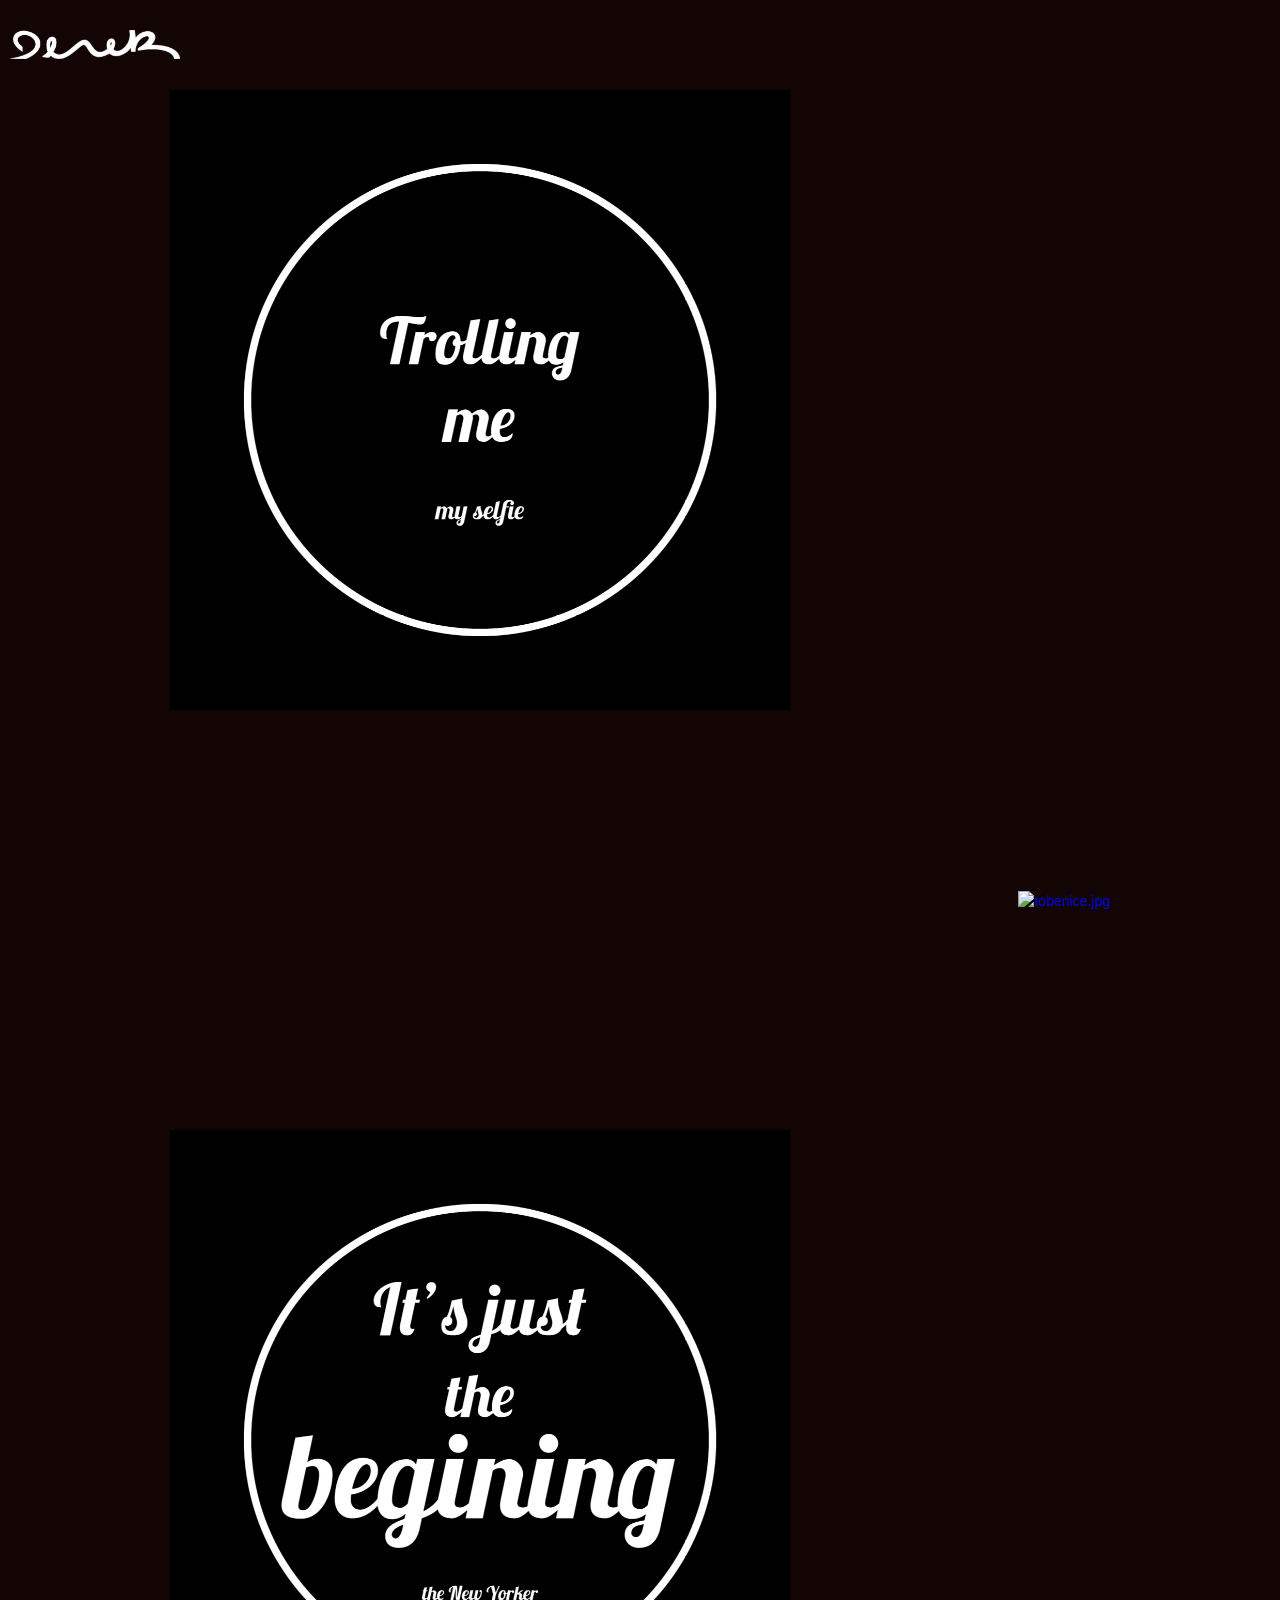
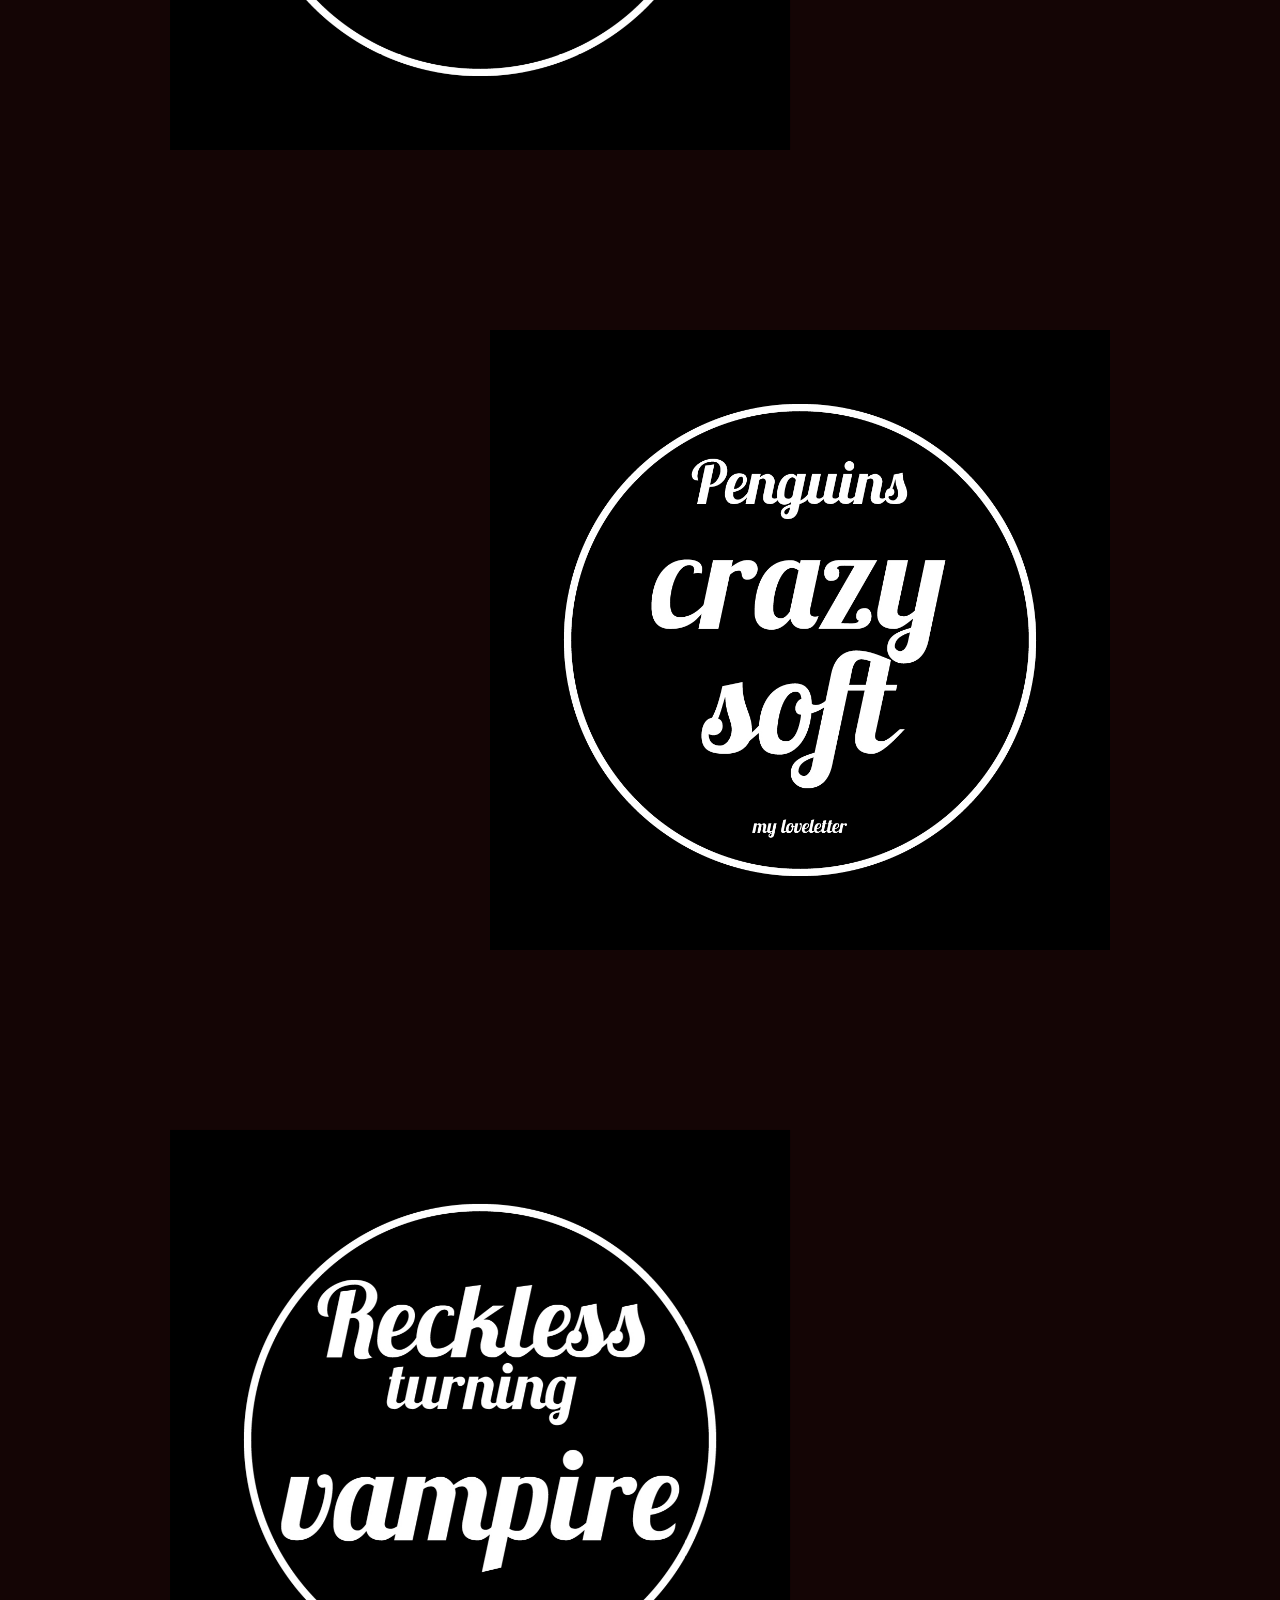
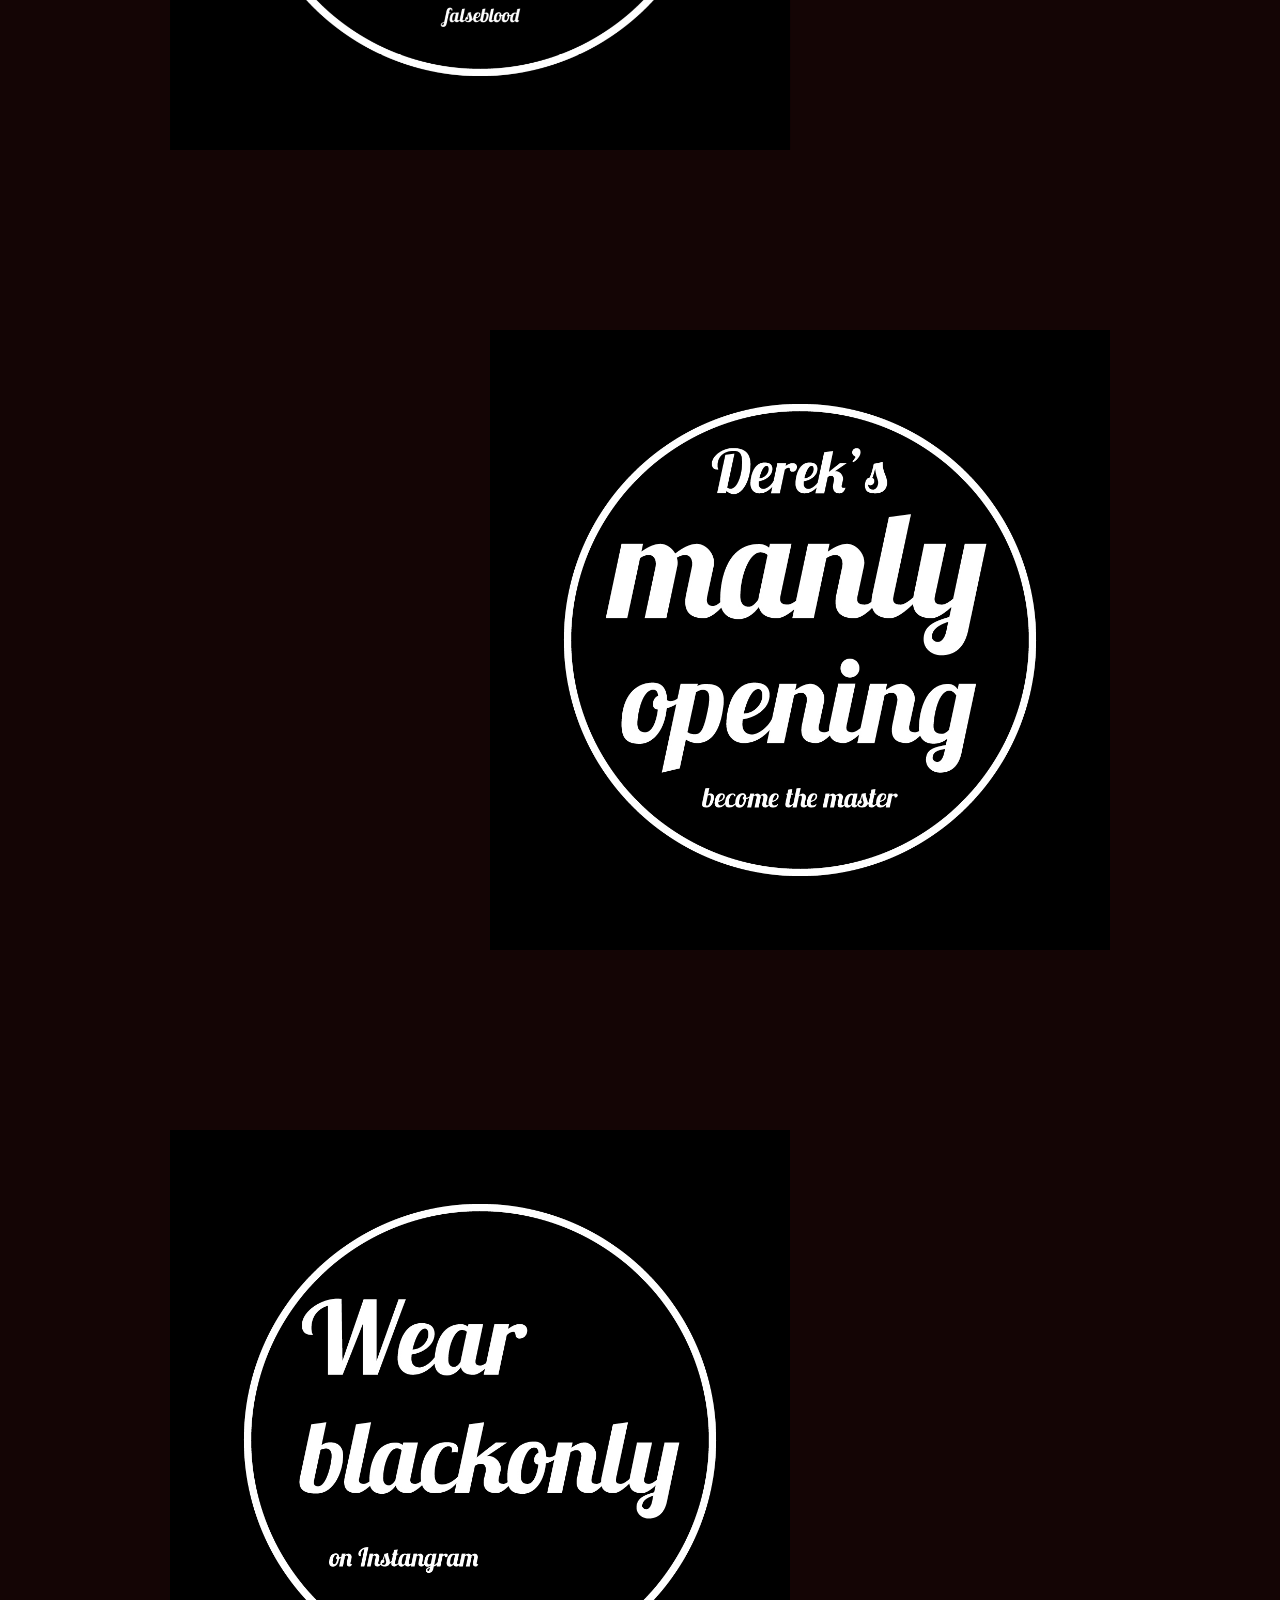
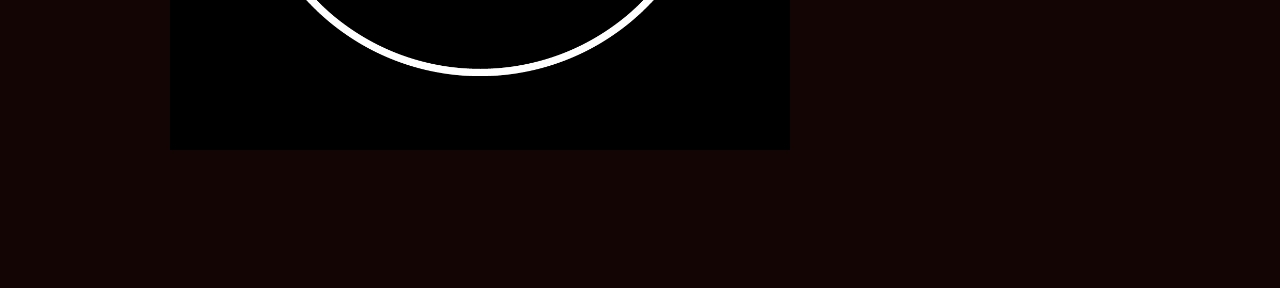
==== commit d9599556: "11/16" ====
--- a/index.html
+++ b/index.html
@@ -5,8 +5,6 @@
     <link rel="stylesheet" type="text/css" href="css/webflow.css">
     <link rel="stylesheet" type="text/css" href="css/derekgd1.webflow.css">
   </head><body>
-  <div class="section header" id="home">
-    <div class="w-row header">
       <div class="w-col w-col-3 logo-bar">
         <a class="w-inline-block logolink" href="index.html" target="index.html">
           <img class="company-logo" src="images/derek_logo.png" width="170" alt="derek_logo.png">
@@ -103,6 +101,9 @@
       </div>
     </div>
   </div>
+  <footer>
+    <div class= "footer">
+    </div>
   </footer>
 </body>
 </html>
--- a/css/derekgd1.webflow.css
+++ b/css/derekgd1.webflow.css
@@ -1,5 +1,5 @@
 body {
-  background-color: rgba(0, 0, 0, 0);
+  background-color: #140505;
   font-family: futura, sans-serif;
   color: #777;
   font-size: 14px;
@@ -122,10 +122,11 @@
   padding-top: 0px;
   padding-bottom: 218px;
   background-color: #140505;
+  background-color: transparent !important;
 }
 .section.dark {
-  border-top: 1px black;
-  border-bottom: 1px black;
+  border-top: 1px #140505;
+  border-bottom: 1px #140505;
   background-color: #140505;
   -webkit-transition: all 500ms ease;
   -o-transition: all 500ms ease;
@@ -151,7 +152,7 @@
 .nav-links {
   padding-right: 14px;
   padding-left: 14px;
-  box-shadow: none;
+  box-shado: none;
   -webkit-transition: all 500ms ease;
   -o-transition: all 500ms ease;
   transition: all 500ms ease;
@@ -276,7 +277,7 @@
 .footer {
   padding-top: 24px;
   padding-bottom: 24px;
-  background-color: #222;
+  background-color: #140505;
 }
 .footer-logo {
   width: 30%;
@@ -710,4 +711,16 @@
     float: none;
     text-align: center;
   }
+  .intro-img {
+    margin-right: 0px;
+    margin-left: 0px;
+    padding-right: 2px;
+    float: none;
+    width: 2000px;
+    overflow-y: visible;
+    overflow-x: visible;
+    display: inline-block;
+    display: 100
+    position: static;
+    clear: none;
 }
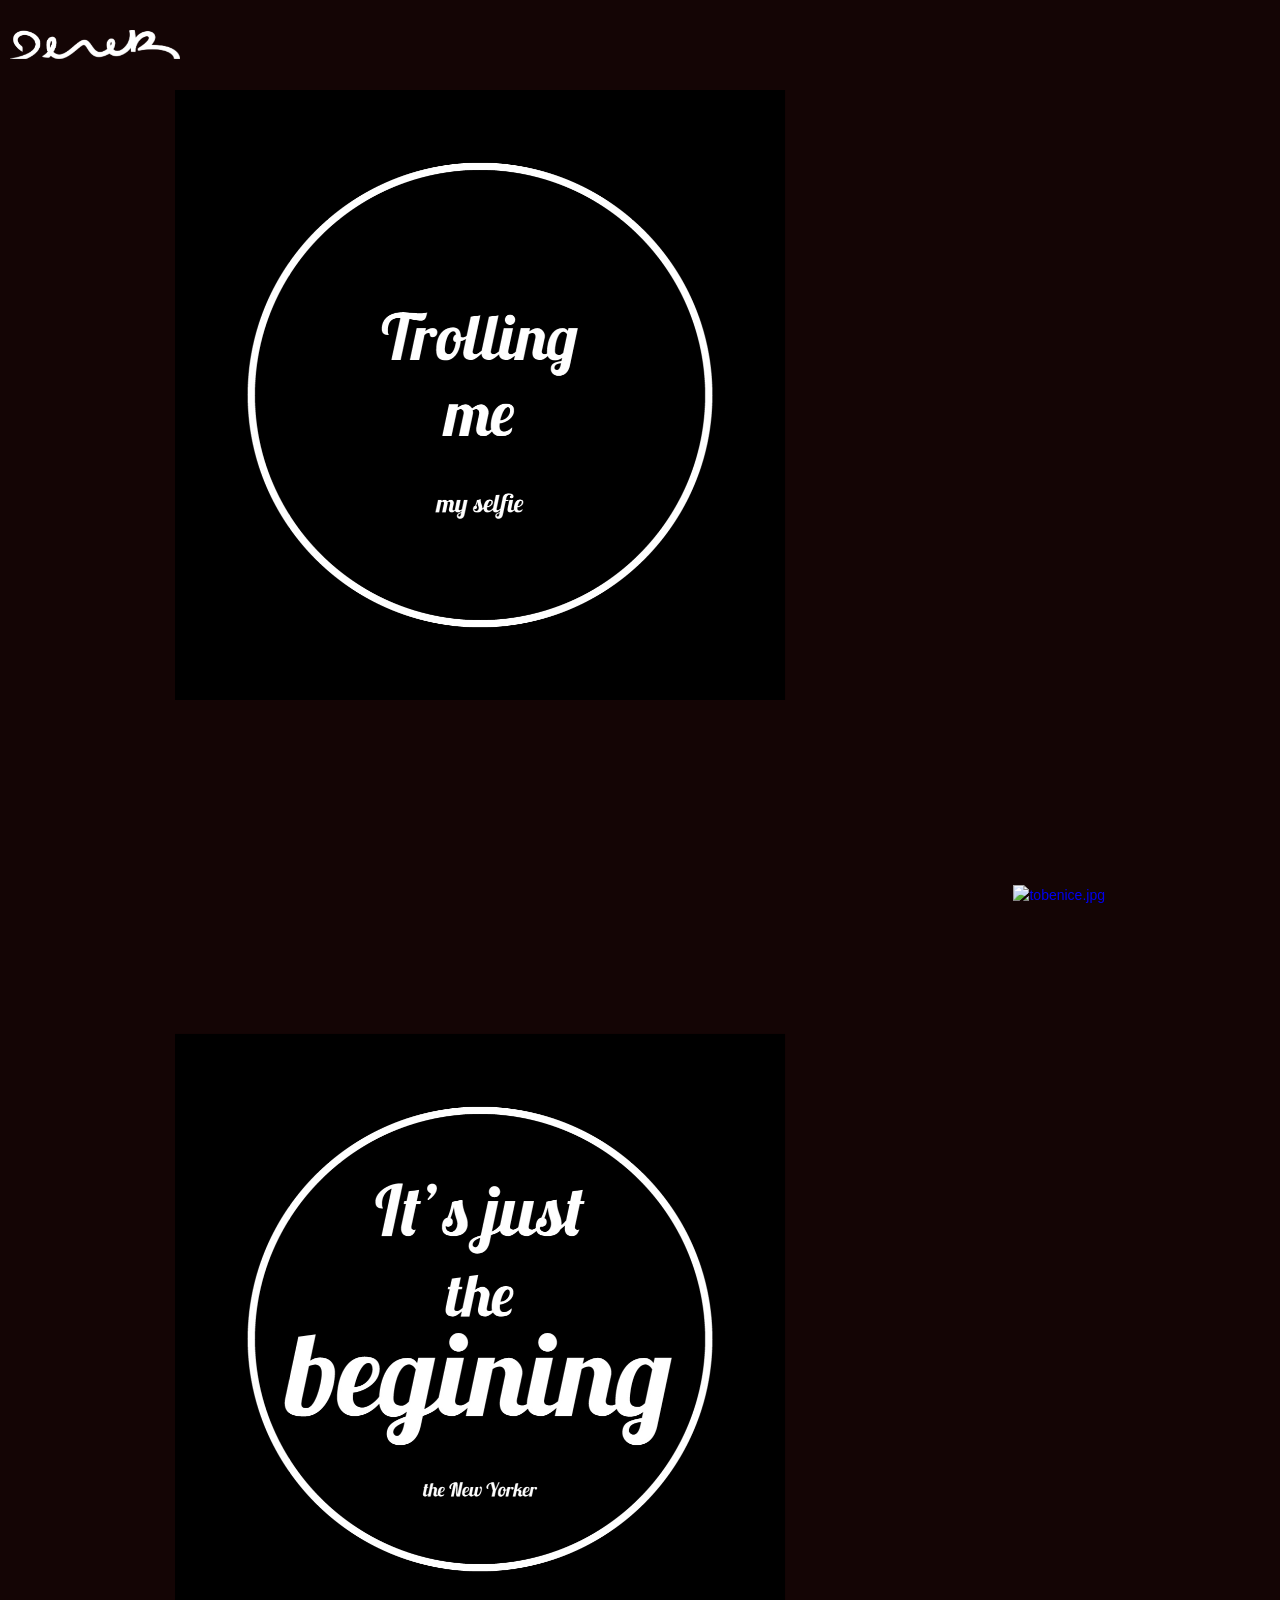
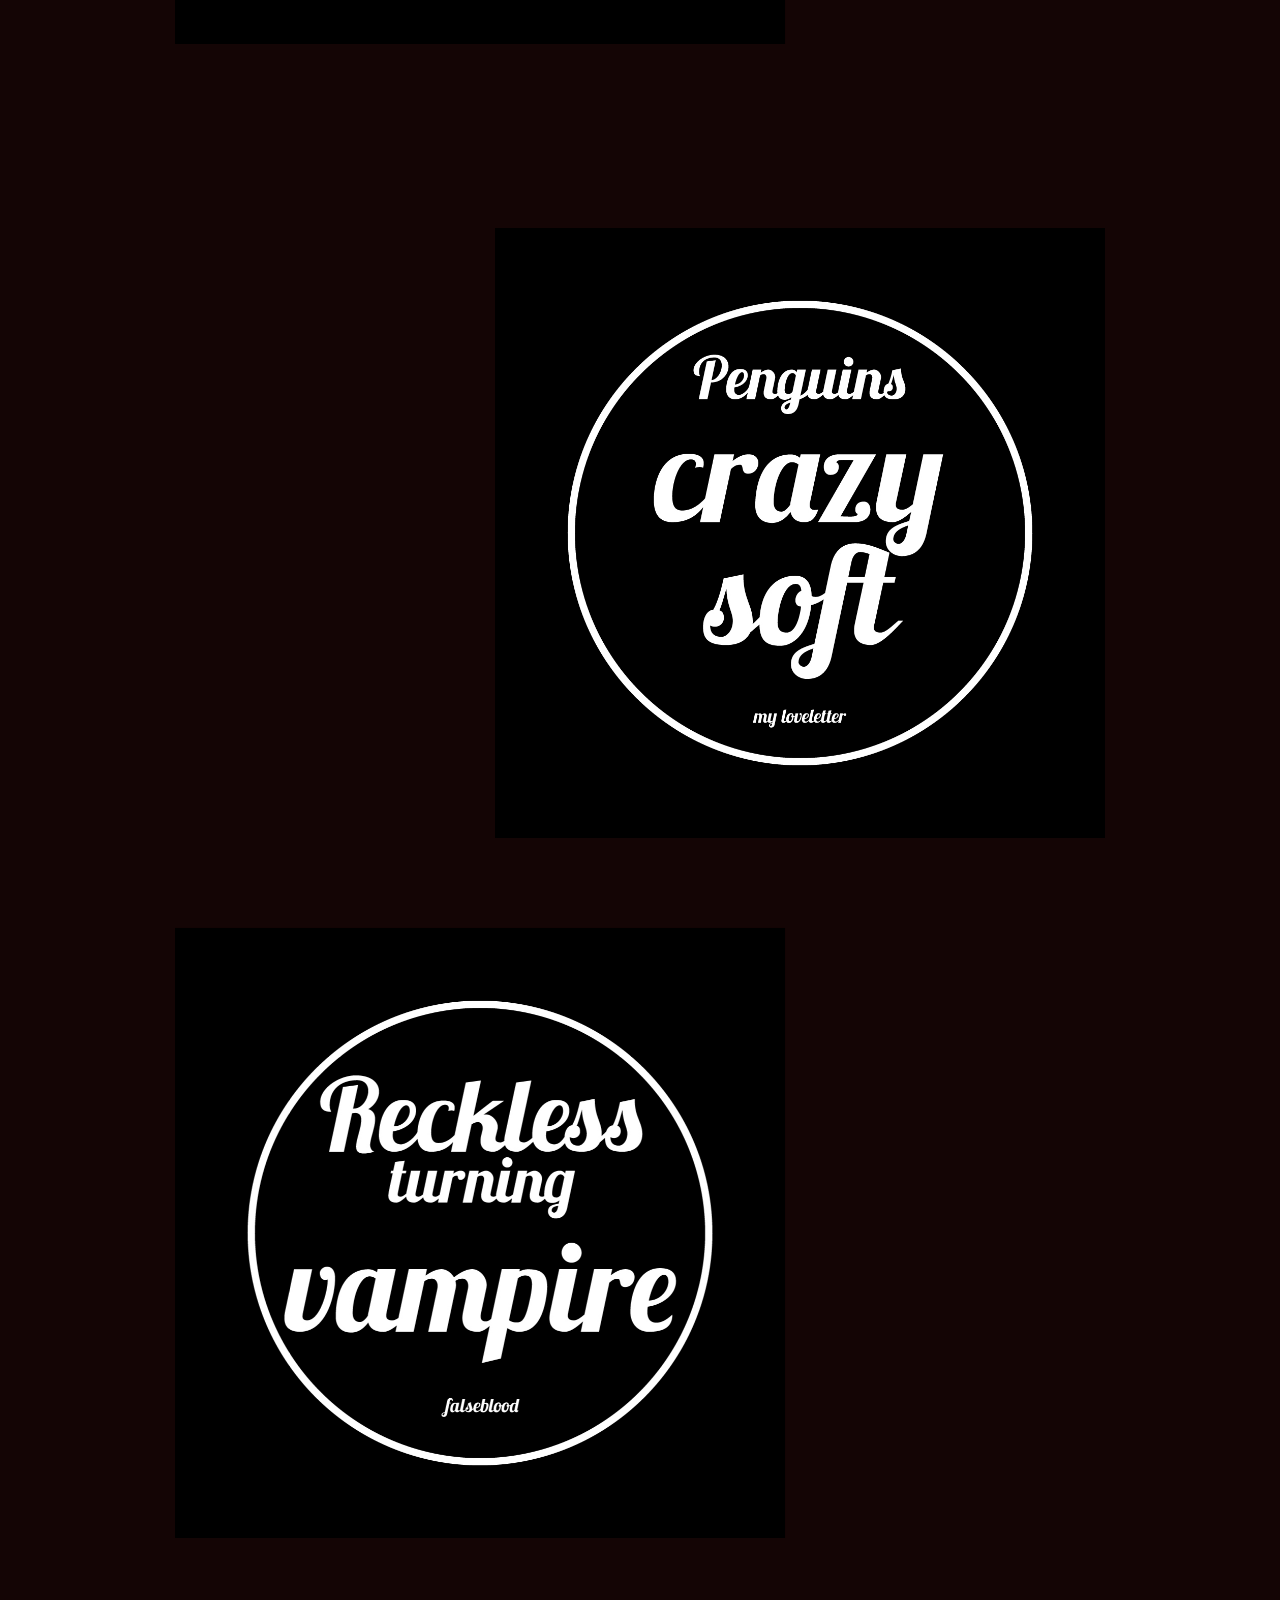
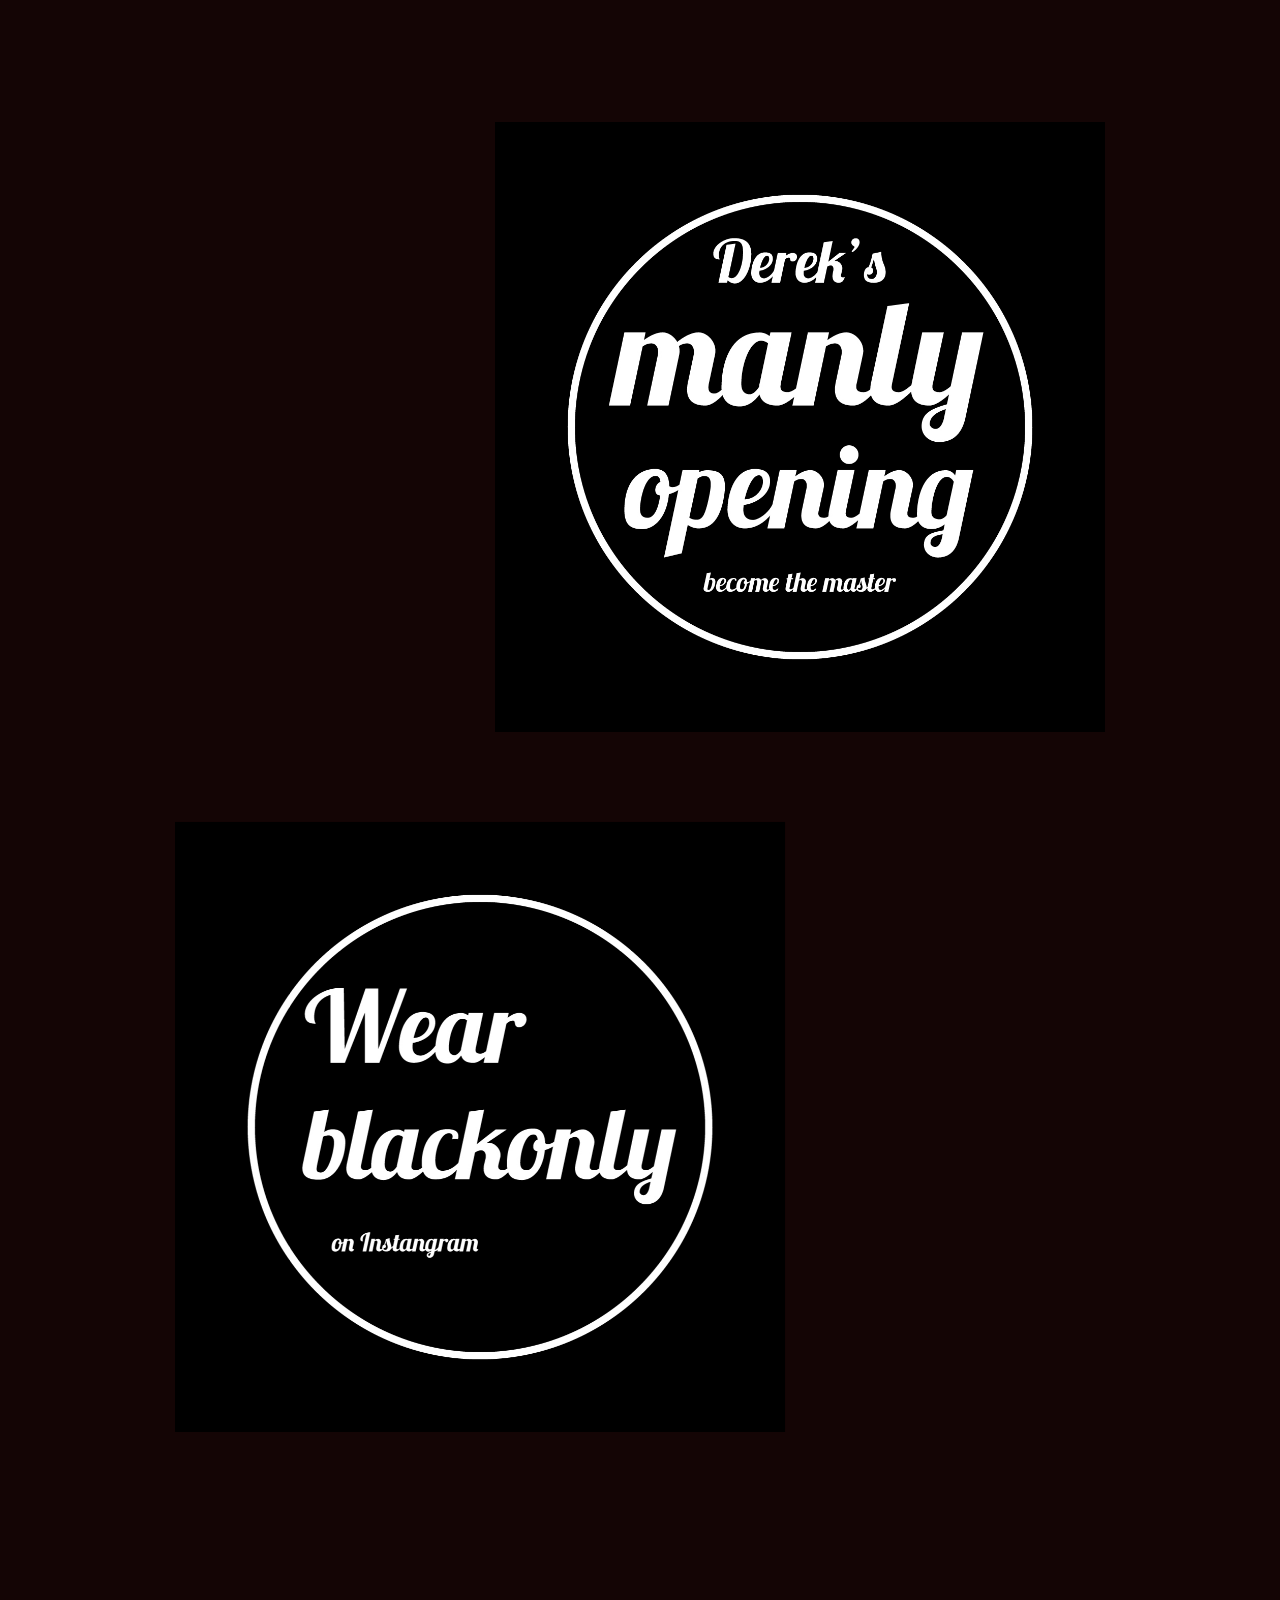
==== commit c34a8d04: "11/16" ====
--- a/index.html
+++ b/index.html
@@ -16,6 +16,7 @@
     <div class="w-container">
       <div class="w-row">
         <div class="w-col w-col-8">
+          <div class="social-link">
           <a class="link" href="selfie.html"><img src="images/selfie/trollingme.jpg" alt="trollingme.jpg"></a>
         </div>
         <div class="w-col w-col-4 portfolio-text">
@@ -31,6 +32,7 @@
           </div>
         </div>
         <div class="w-col w-col-8 align-right">
+          <div class="social-link">
           <a class="w-inline-block" href="#">
             <a class="link" href="it's_the_thought_that_counts.html"><img src="images/it's_the_thought_that_counts/tobenice.jpg" alt="tobenice.jpg"></a>
           </a>
@@ -42,6 +44,7 @@
     <div class="w-container">
       <div class="w-row">
         <div class="w-col w-col-8">
+          <div class="social-link">
           <a class="link" href="the_pen_is_mightier.html"><img src="images/the_pen_is_mightier/thebegining.jpg" alt="thebegining.jpg"></a>
         </div>
         <div class="w-col w-col-4 portfolio-text">
@@ -57,6 +60,7 @@
           </div>
         </div>
         <div class="w-col w-col-8 align-right">
+          <div class="social-link">
           <a class="w-inline-block" href="#">
             <a class="link" href="love_letter.html"><img src="images/love_letter/crazysoft.jpg" alt="crazysoft.jpg"></a>
           </a>
@@ -68,6 +72,7 @@
     <div class="w-container">
       <div class="w-row">
         <div class="w-col w-col-8">
+          <div class="social-link">
           <a class="link" href="nemesis.html"><img src="images/nemesis/recklessturning.jpg" alt="recklessturning.jpg"></a>
         </div>
         <div class="w-col w-col-4 portfolio-text">
@@ -83,6 +88,7 @@
           </div>
         </div>
         <div class="w-col w-col-8 align-right">
+          <div class="social-link">
           <a class="w-inline-block" href="#">
             <a class="link" href="become_the_master.html"><img src="images/become_the_master/manlyopening.jpg" alt="manlyopening.jpg"></a>
           </a>
@@ -94,16 +100,13 @@
     <div class="w-container">
       <div class="w-row">
         <div class="w-col w-col-8">
+          <div class="social-link">
           <a class="link" href="Monograph.html"><img src="images/monograph/wearblackonly.jpg" alt="wearblackonly.jpg"></a>
-        </div>
-        <div class="w-col w-col-4 portfolio-text">
+            <div class="w-col w-col-4 portfolio-text">
+          </div>
         </div>
       </div>
     </div>
   </div>
-  <footer>
-    <div class= "footer">
-    </div>
-  </footer>
 </body>
 </html>
--- a/css/derekgd1.webflow.css
+++ b/css/derekgd1.webflow.css
@@ -291,14 +291,14 @@
 .social-link {
   padding-right: 5px;
   padding-left: 5px;
-  opacity: 0.57;
+  opacity: 1;
   -webkit-transition: all 500ms ease;
   -o-transition: all 500ms ease;
   transition: all 500ms ease;
 }
 .social-link:hover {
   padding-top: 0px;
-  opacity: 1;
+  opacity: 0.67;
   -webkit-transition: all 500ms ease;
   -o-transition: all 500ms ease;
   transition: all 500ms ease;
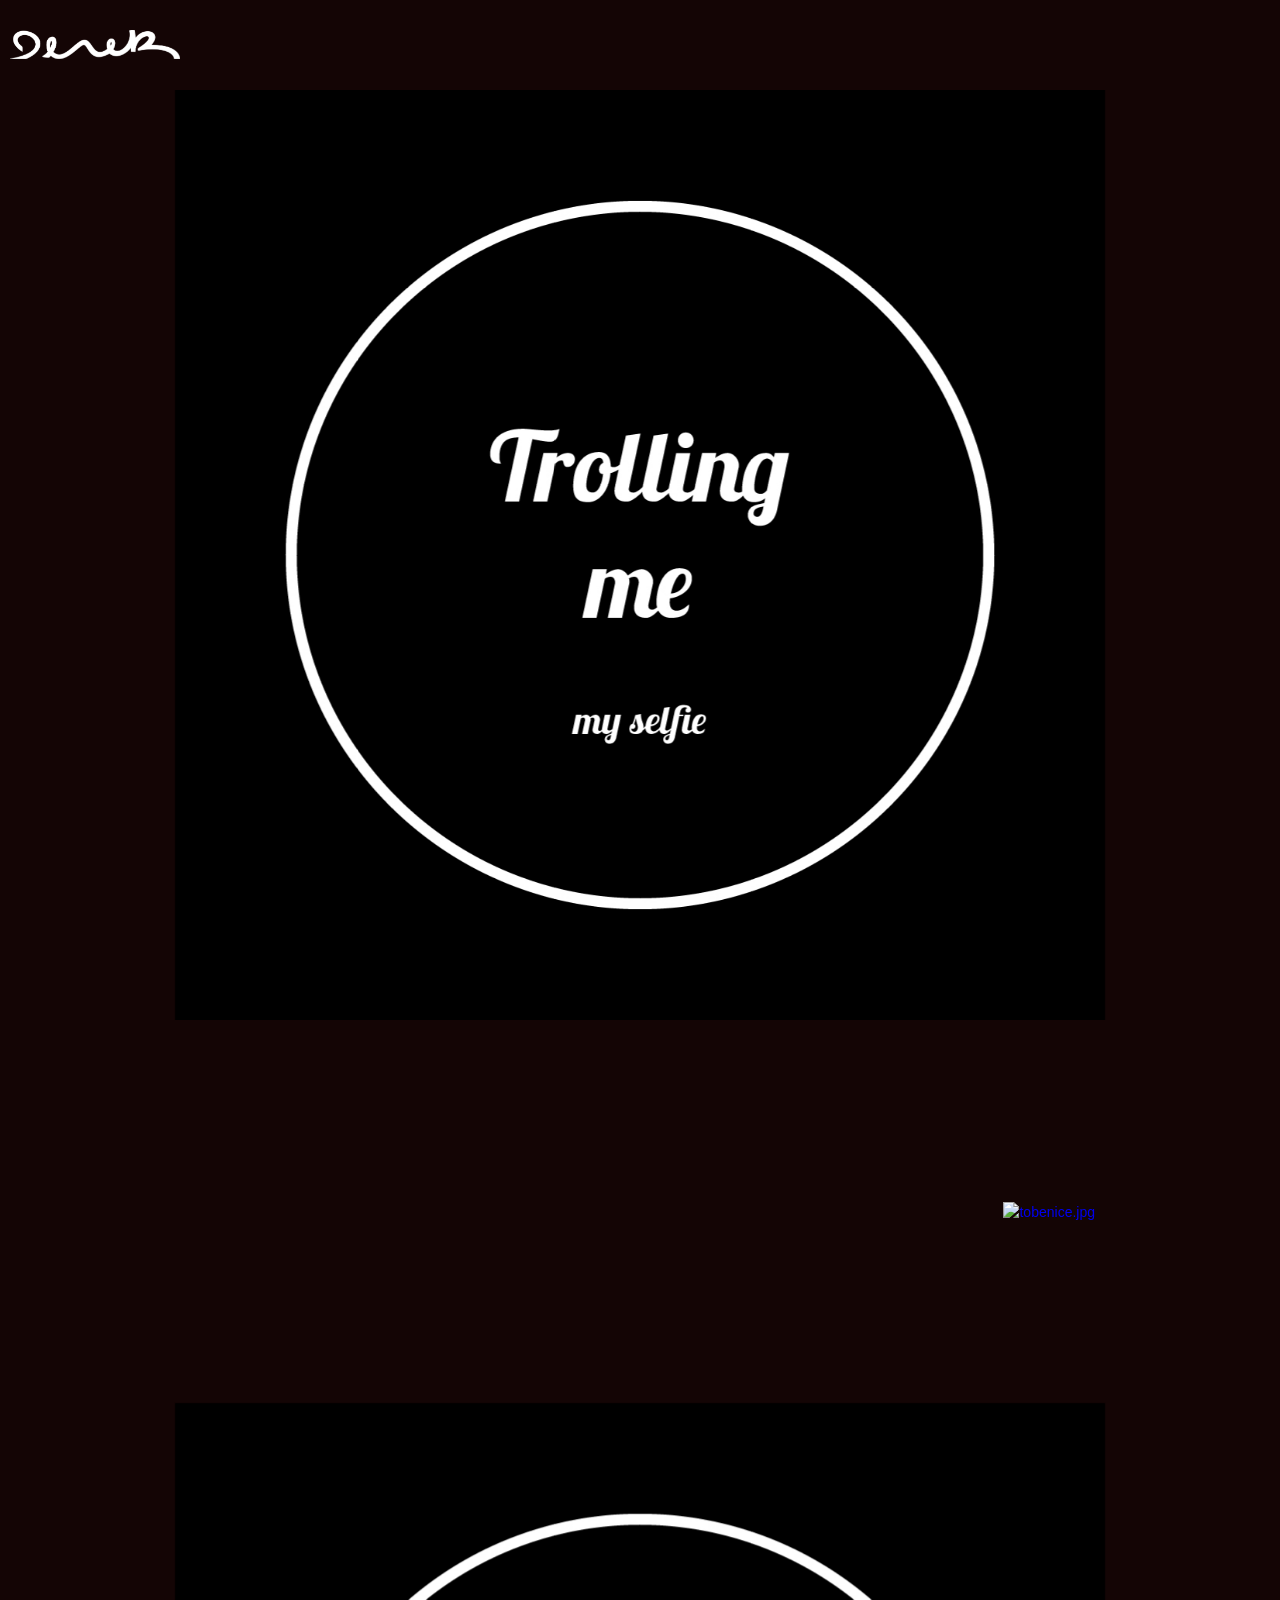
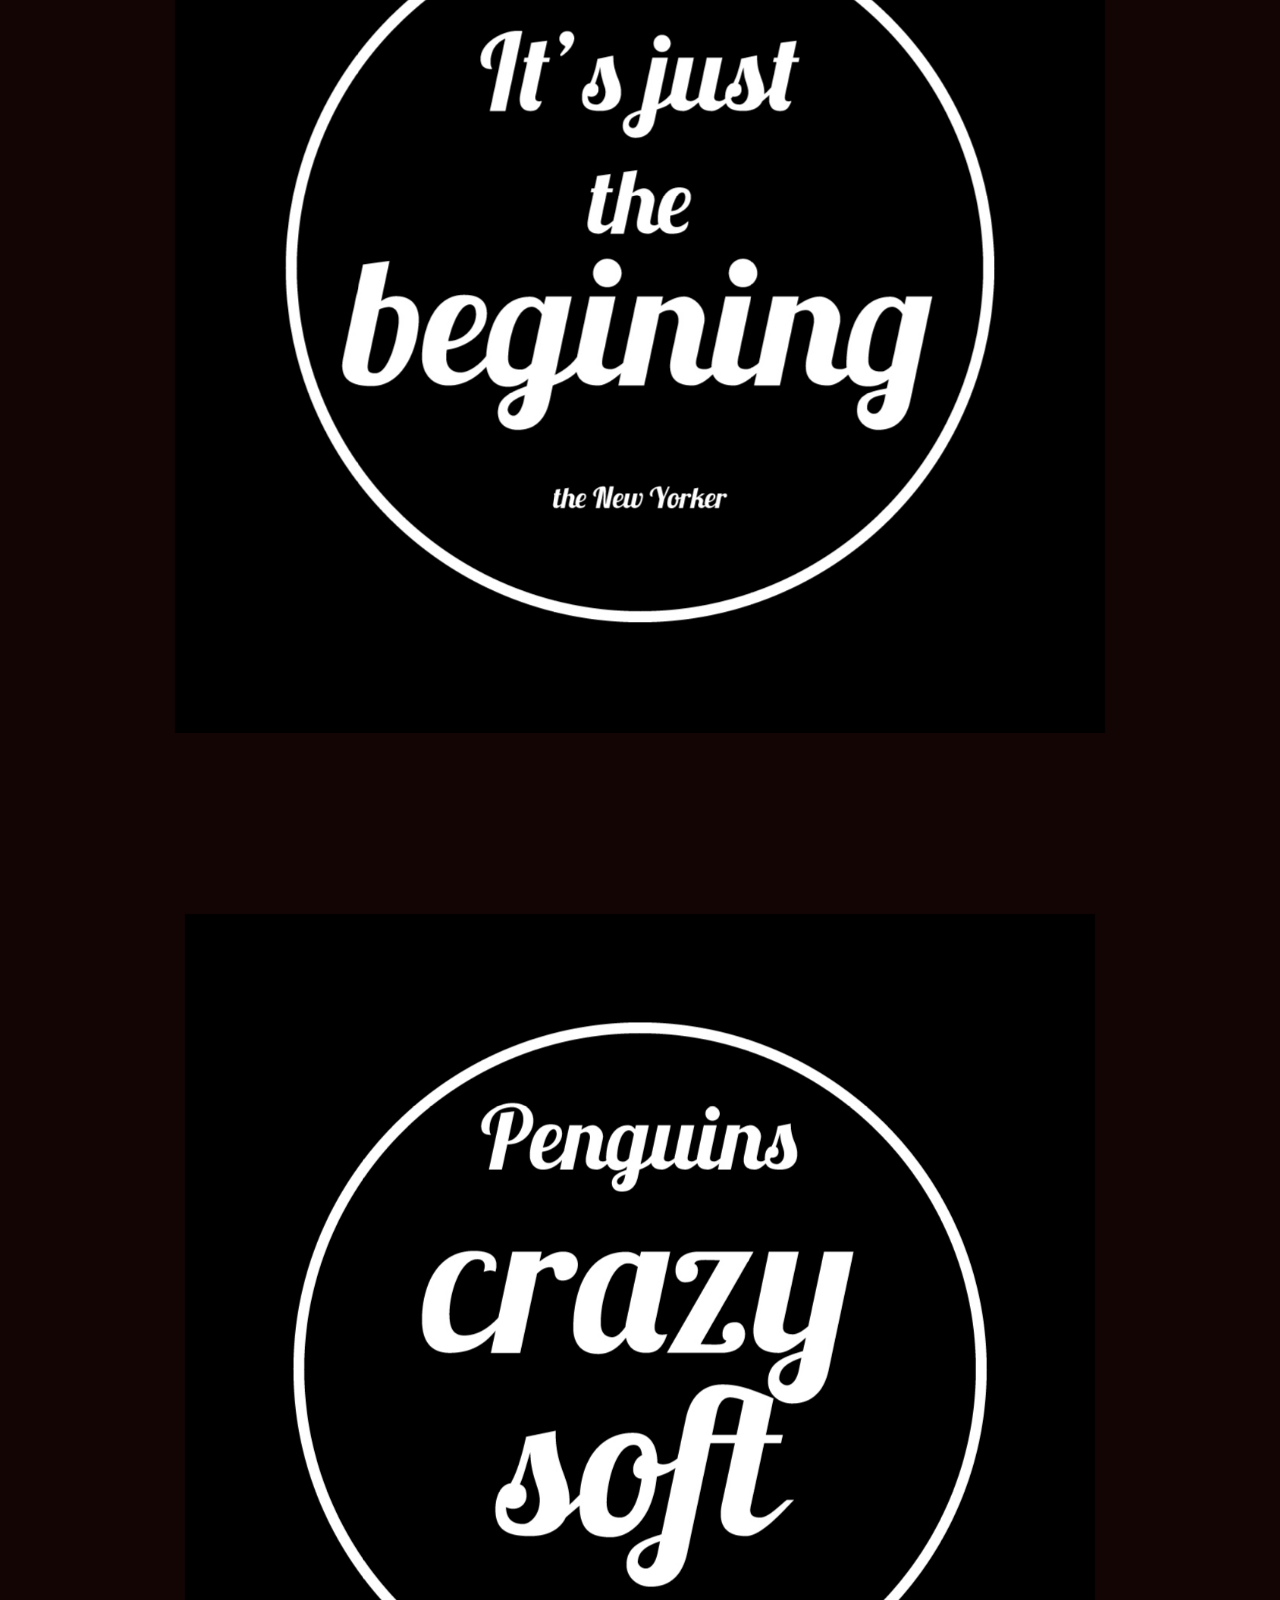
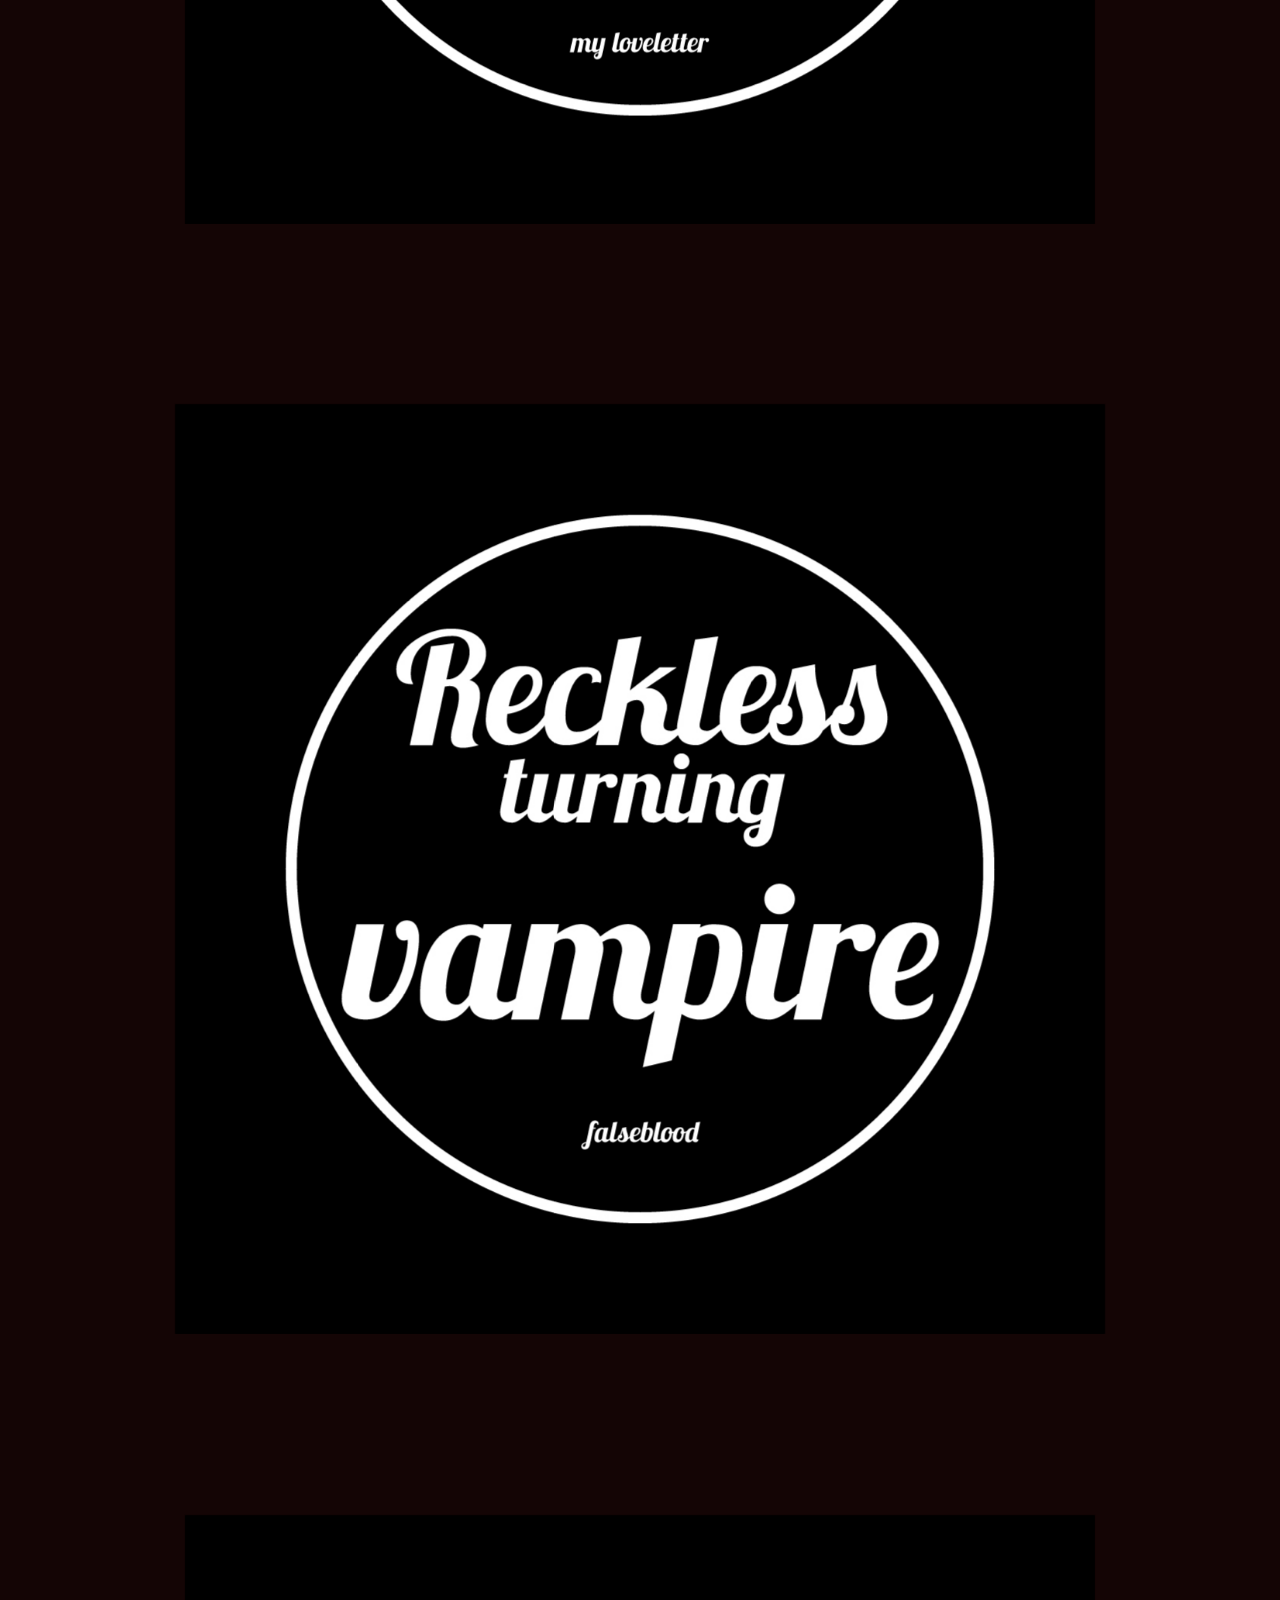
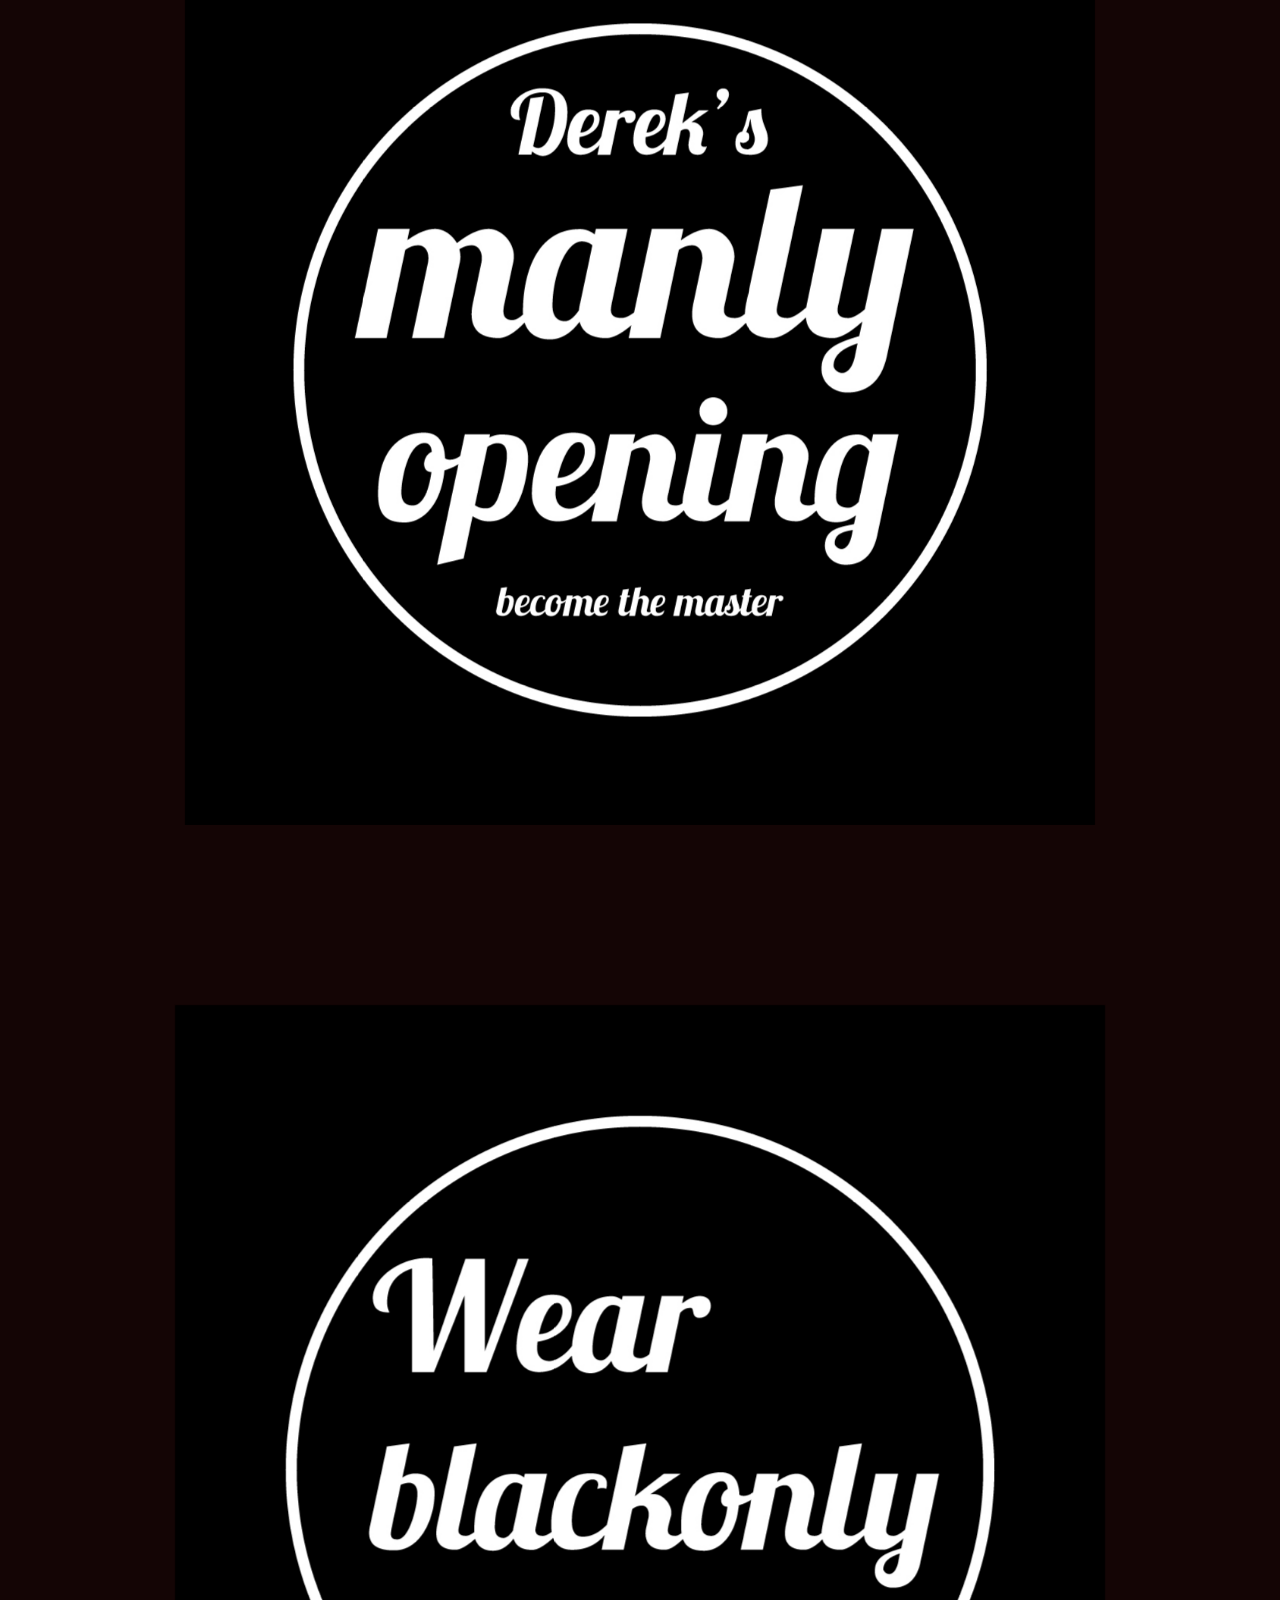
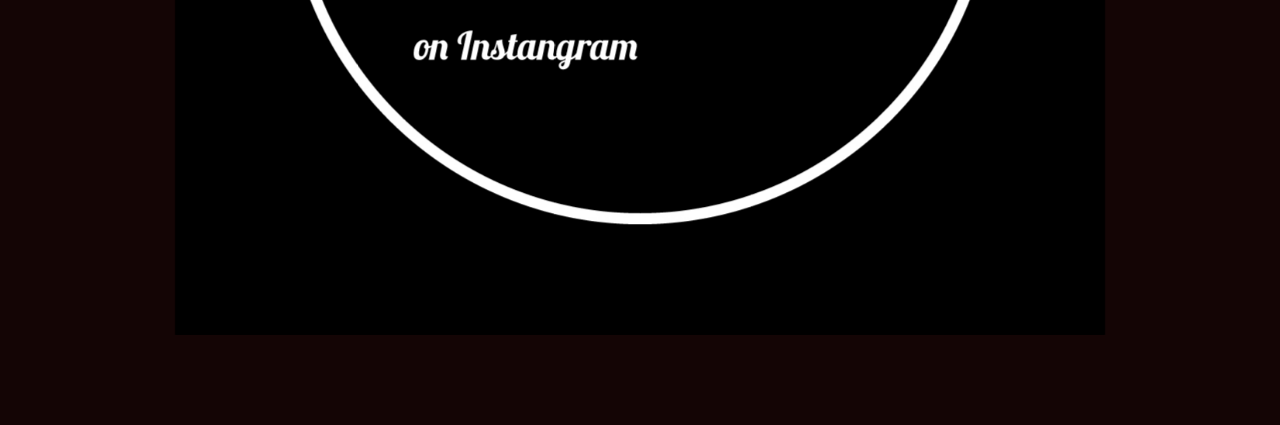
==== commit d69ebc04: "11/16" ====
--- a/index.html
+++ b/index.html
@@ -5,7 +5,7 @@
     <link rel="stylesheet" type="text/css" href="css/webflow.css">
     <link rel="stylesheet" type="text/css" href="css/derekgd1.webflow.css">
   </head><body>
-      <div class="w-col w-col-3 logo-bar">
+      <div class="w-col w-col logo-bar">
         <a class="w-inline-block logolink" href="index.html" target="index.html">
           <img class="company-logo" src="images/derek_logo.png" width="170" alt="derek_logo.png">
         </a>
@@ -15,11 +15,10 @@
   <div class="section dark web" id="page-nav-portfolio">
     <div class="w-container">
       <div class="w-row">
-        <div class="w-col w-col-8">
+        <div class="w-col w-col">
           <div class="social-link">
           <a class="link" href="selfie.html"><img src="images/selfie/trollingme.jpg" alt="trollingme.jpg"></a>
         </div>
-        <div class="w-col w-col-4 portfolio-text">
         </div>
       </div>
     </div>
@@ -27,11 +26,10 @@
   <div class="section">
     <div class="w-container">
       <div class="w-row">
-        <div class="w-col w-col-4">
-          <div class="w-container portfolio-text left-up">
+        <div class="w-col w-col">
           </div>
         </div>
-        <div class="w-col w-col-8 align-right">
+        <div class="w-col w-col align-right">
           <div class="social-link">
           <a class="w-inline-block" href="#">
             <a class="link" href="it's_the_thought_that_counts.html"><img src="images/it's_the_thought_that_counts/tobenice.jpg" alt="tobenice.jpg"></a>
@@ -43,11 +41,10 @@
   <div class="section dark web" id="page-nav-portfolio">
     <div class="w-container">
       <div class="w-row">
-        <div class="w-col w-col-8">
+        <div class="w-col w-col">
           <div class="social-link">
           <a class="link" href="the_pen_is_mightier.html"><img src="images/the_pen_is_mightier/thebegining.jpg" alt="thebegining.jpg"></a>
         </div>
-        <div class="w-col w-col-4 portfolio-text">
         </div>
       </div>
     </div>
@@ -55,11 +52,10 @@
   <div class="section">
     <div class="w-container">
       <div class="w-row">
-        <div class="w-col w-col-4">
-          <div class="w-container portfolio-text left-up">
+        <div class="w-col w-col">
           </div>
         </div>
-        <div class="w-col w-col-8 align-right">
+        <div class="w-col w-col align-right">
           <div class="social-link">
           <a class="w-inline-block" href="#">
             <a class="link" href="love_letter.html"><img src="images/love_letter/crazysoft.jpg" alt="crazysoft.jpg"></a>
@@ -71,11 +67,10 @@
   <div class="section dark web" id="page-nav-portfolio">
     <div class="w-container">
       <div class="w-row">
-        <div class="w-col w-col-8">
+        <div class="w-col w-col">
           <div class="social-link">
           <a class="link" href="nemesis.html"><img src="images/nemesis/recklessturning.jpg" alt="recklessturning.jpg"></a>
         </div>
-        <div class="w-col w-col-4 portfolio-text">
         </div>
       </div>
     </div>
@@ -83,11 +78,10 @@
   <div class="section">
     <div class="w-container">
       <div class="w-row">
-        <div class="w-col w-col-4">
-          <div class="w-container portfolio-text left-up">
+        <div class="w-col w-col">
           </div>
         </div>
-        <div class="w-col w-col-8 align-right">
+        <div class="w-col w-col align-right">
           <div class="social-link">
           <a class="w-inline-block" href="#">
             <a class="link" href="become_the_master.html"><img src="images/become_the_master/manlyopening.jpg" alt="manlyopening.jpg"></a>
@@ -99,10 +93,9 @@
   <div class="section dark web" id="page-nav-portfolio">
     <div class="w-container">
       <div class="w-row">
-        <div class="w-col w-col-8">
+        <div class="w-col w-col">
           <div class="social-link">
           <a class="link" href="Monograph.html"><img src="images/monograph/wearblackonly.jpg" alt="wearblackonly.jpg"></a>
-            <div class="w-col w-col-4 portfolio-text">
           </div>
         </div>
       </div>
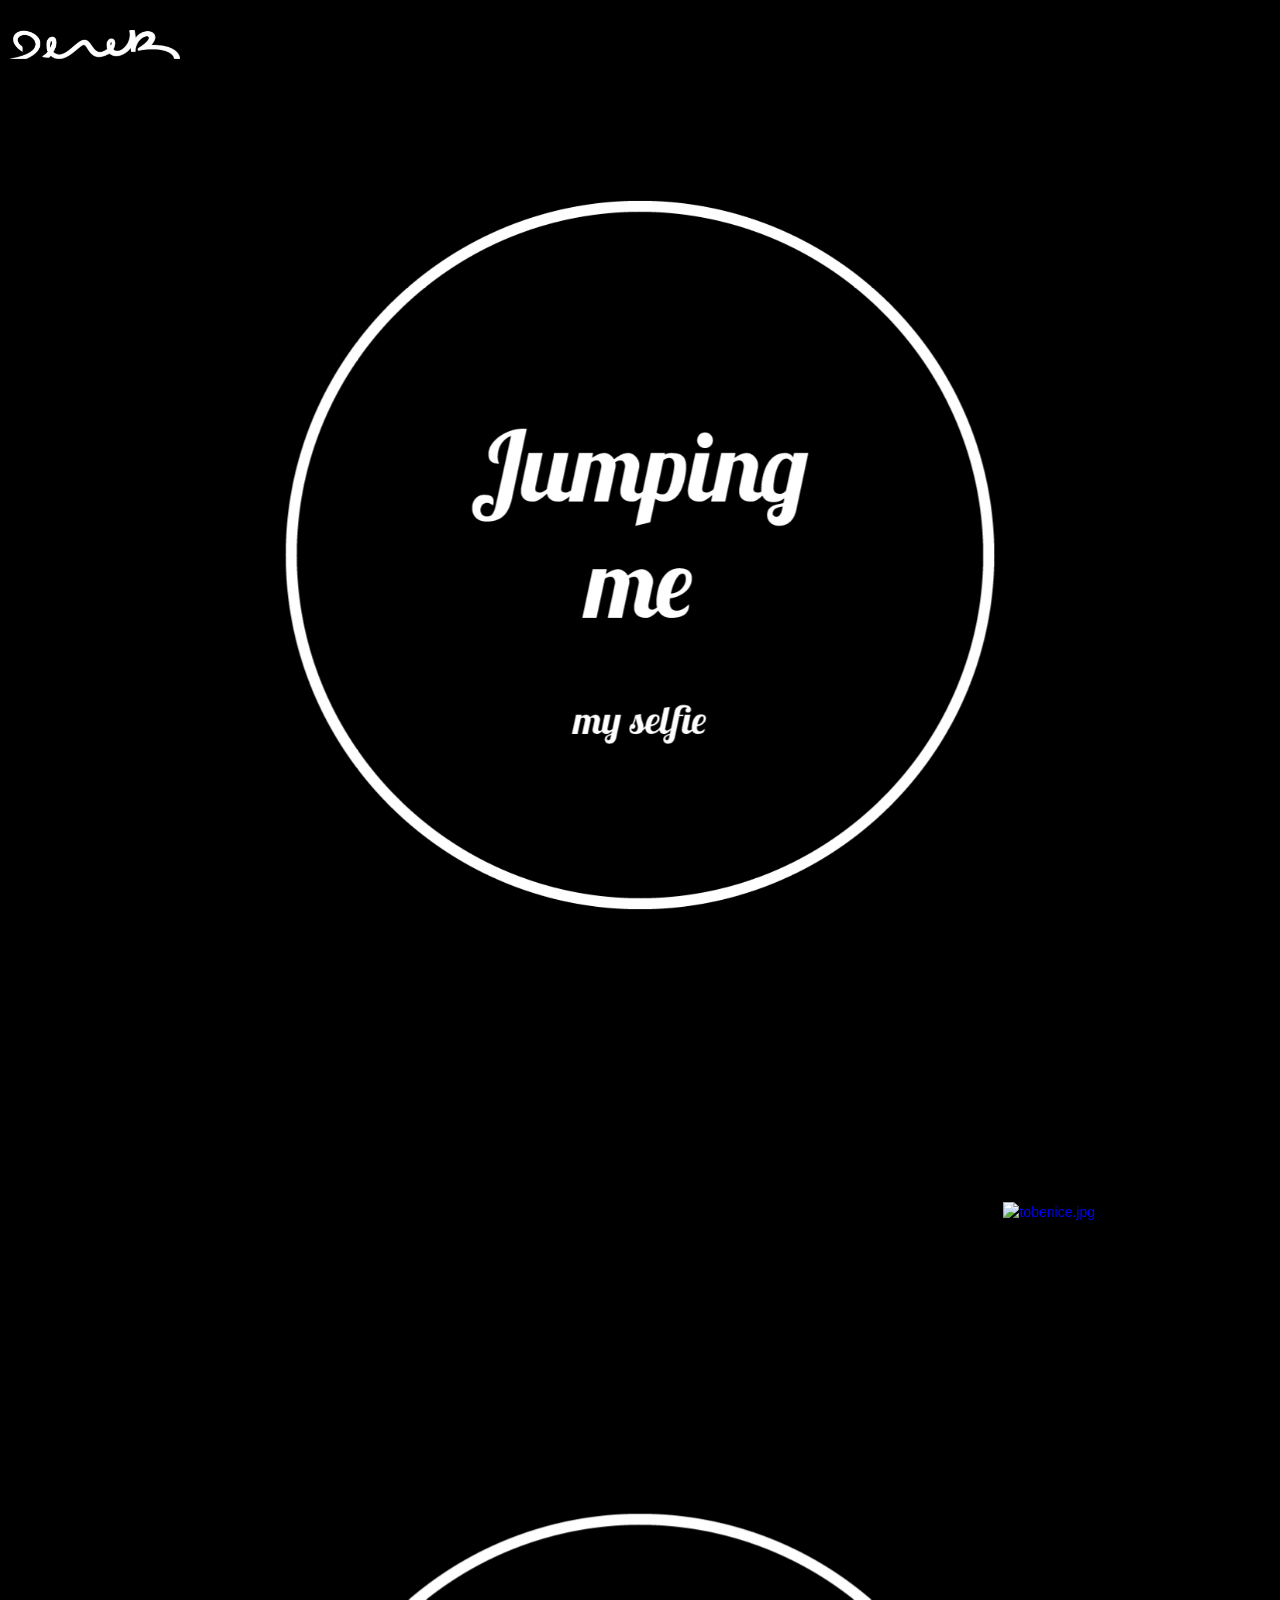
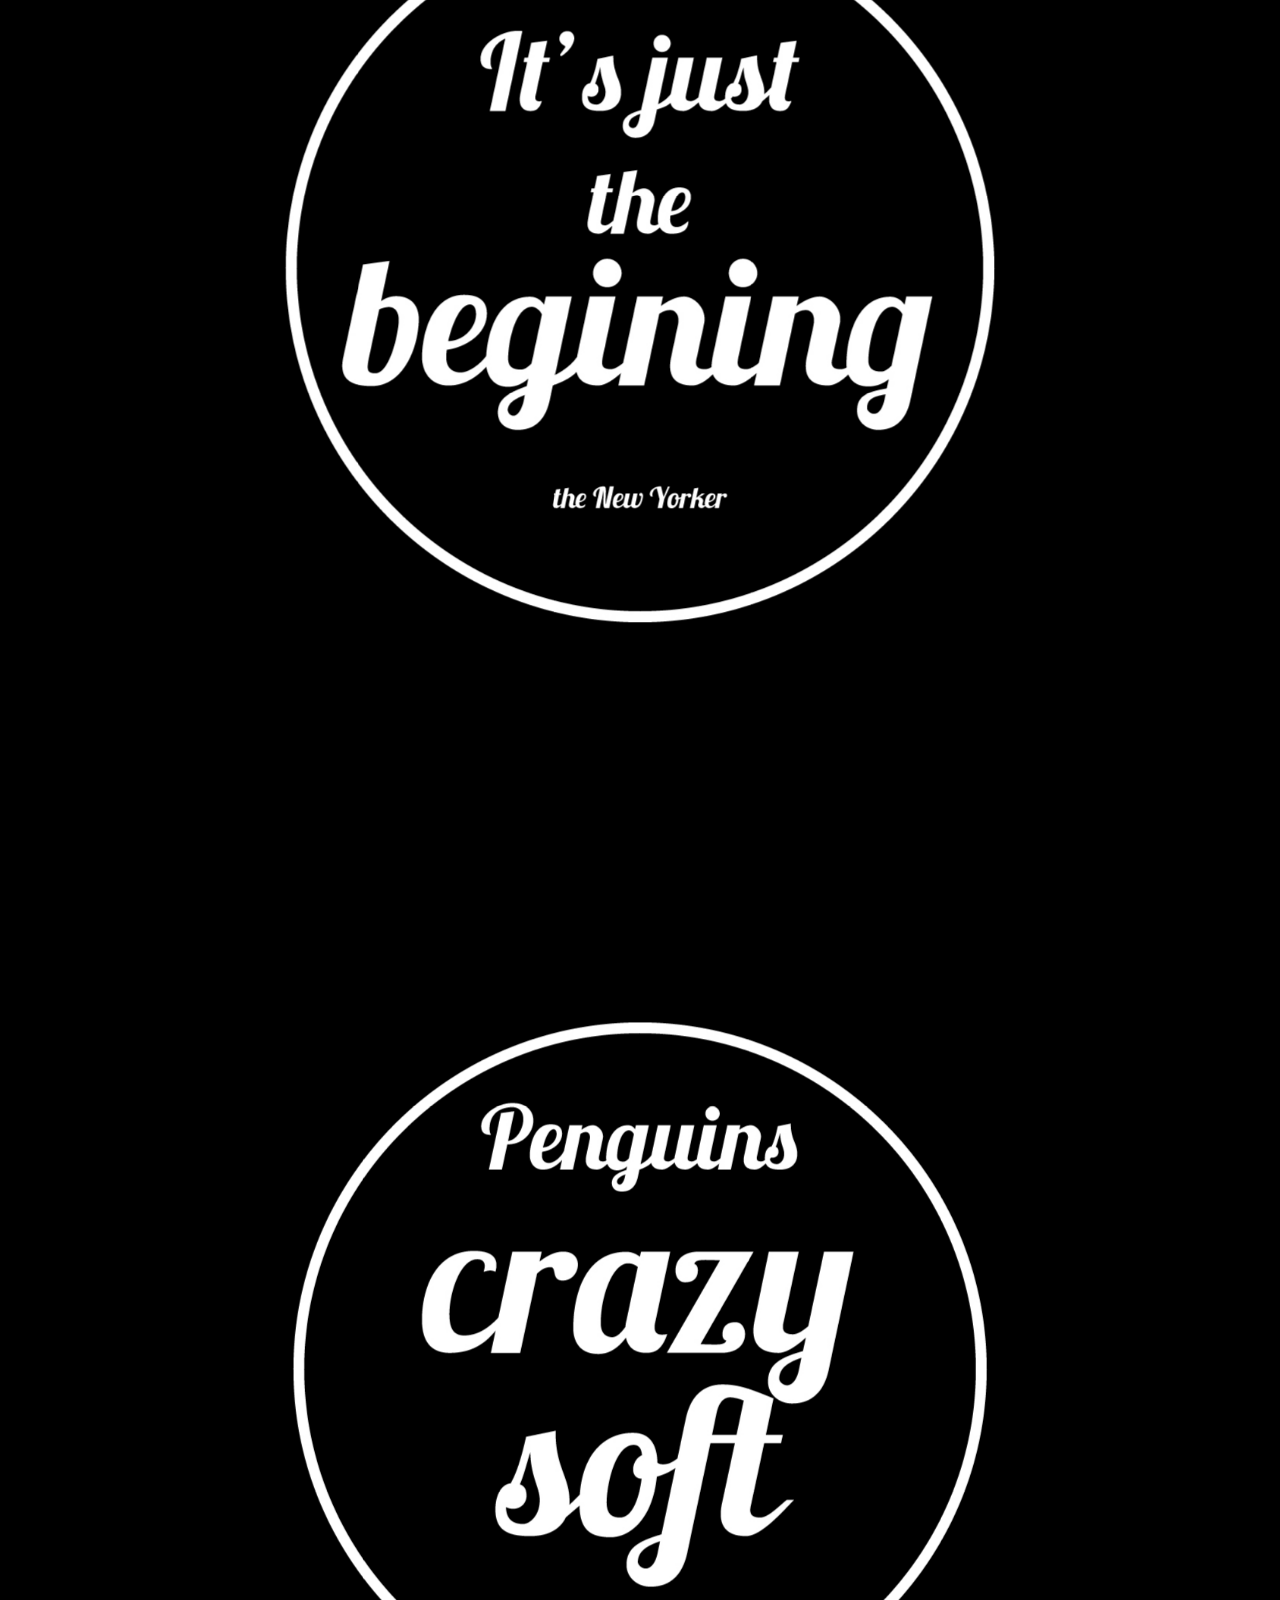
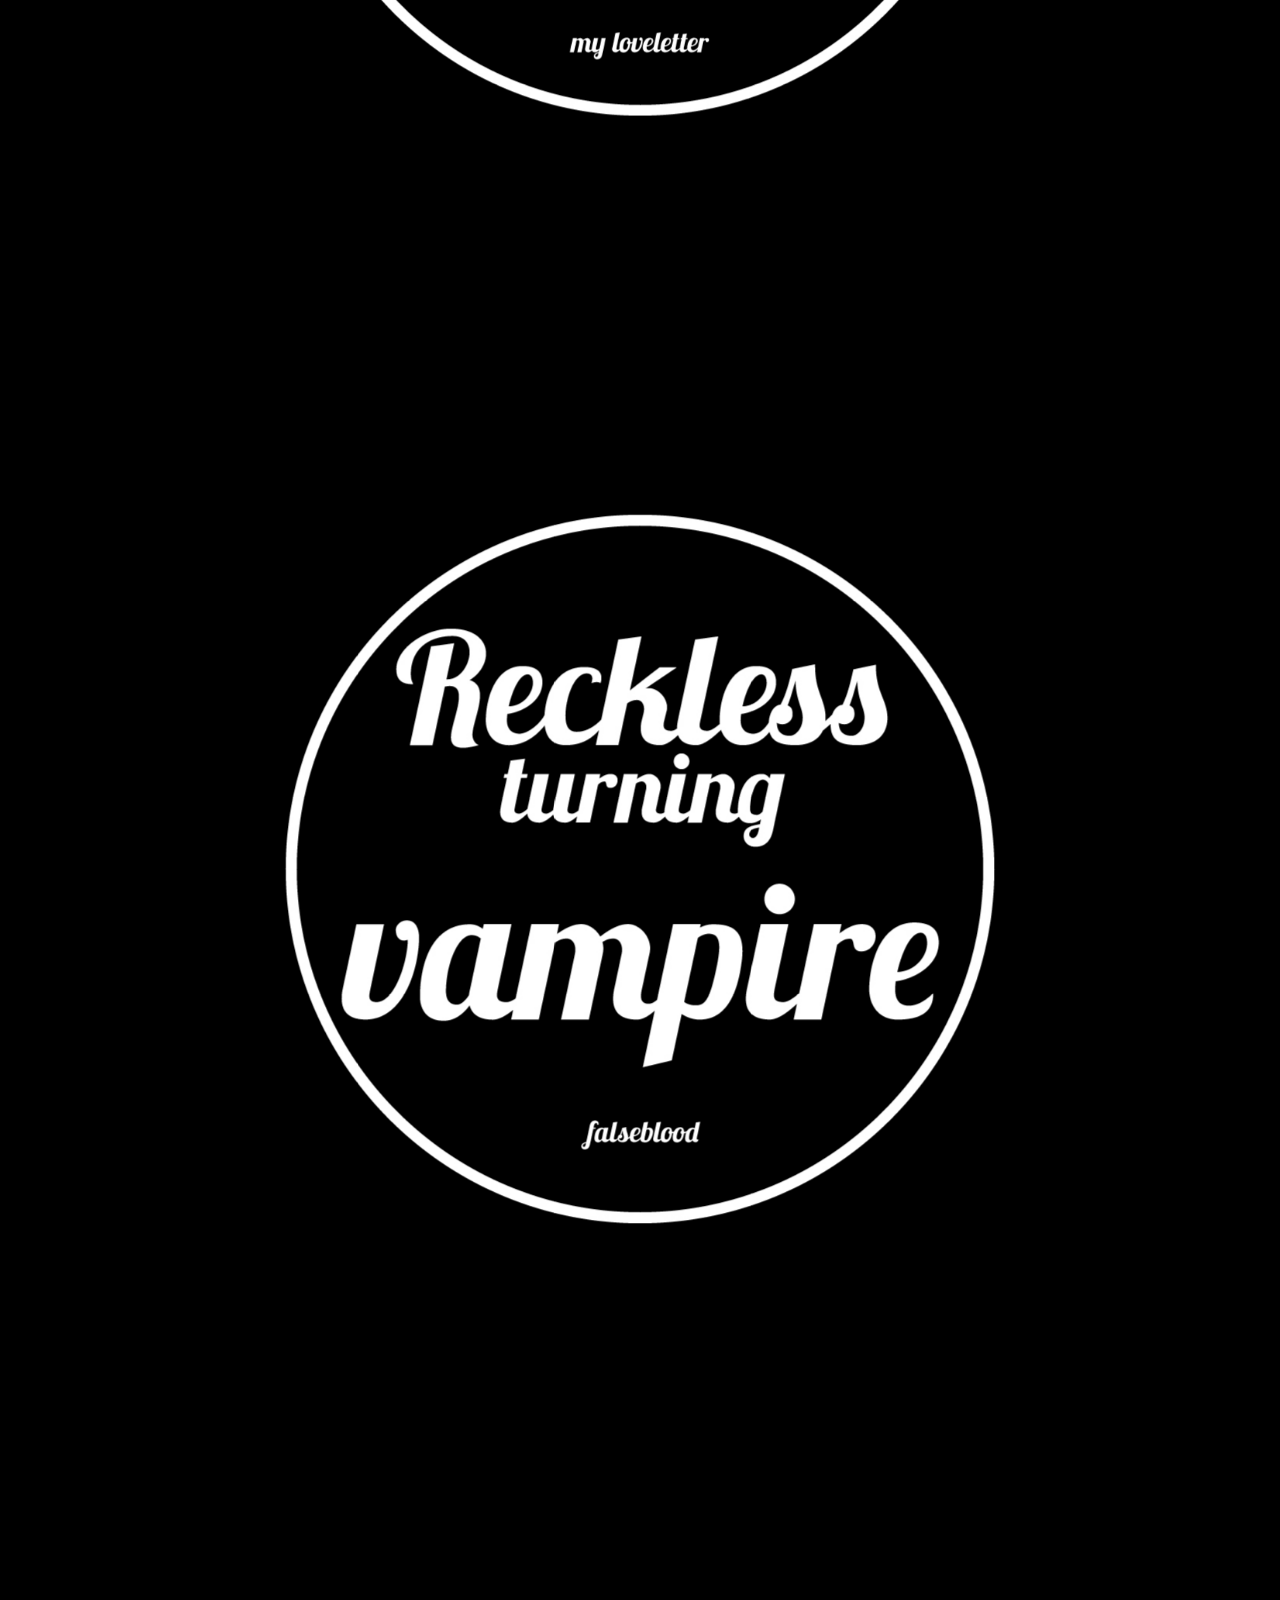
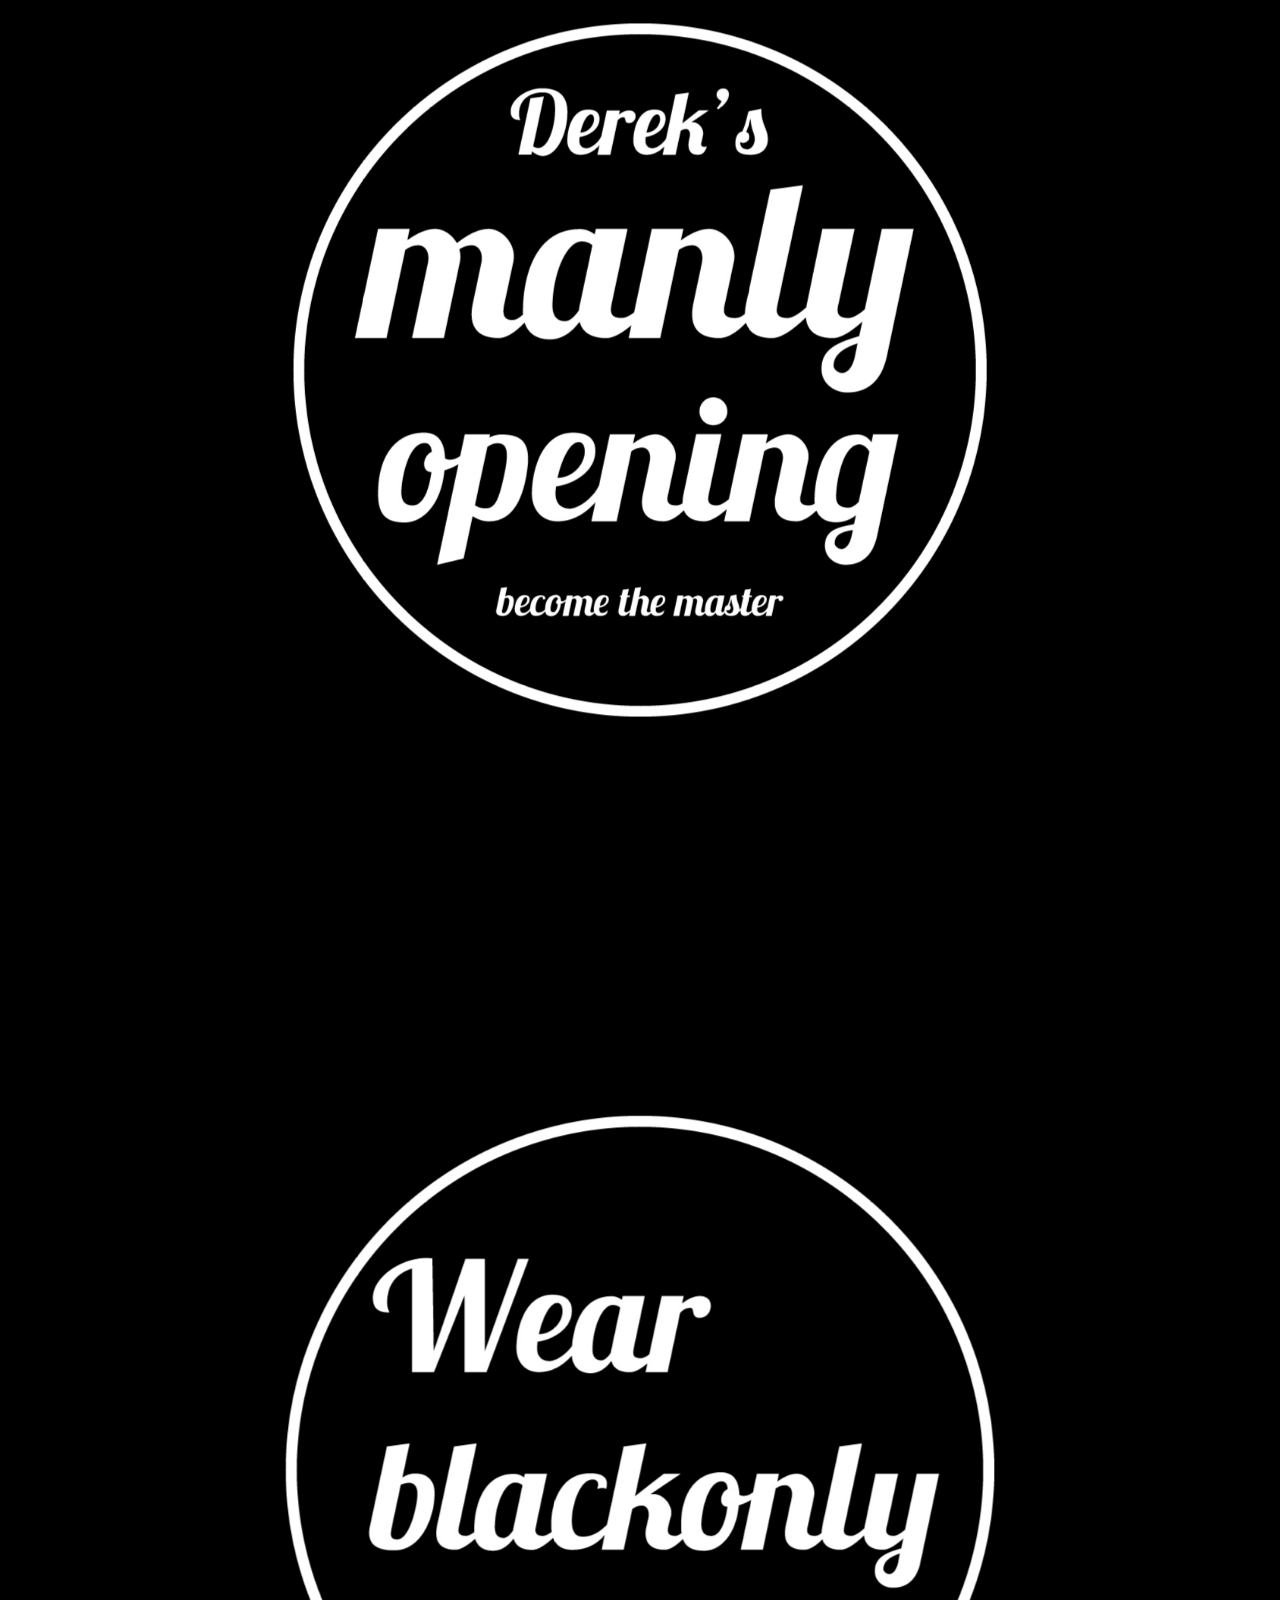
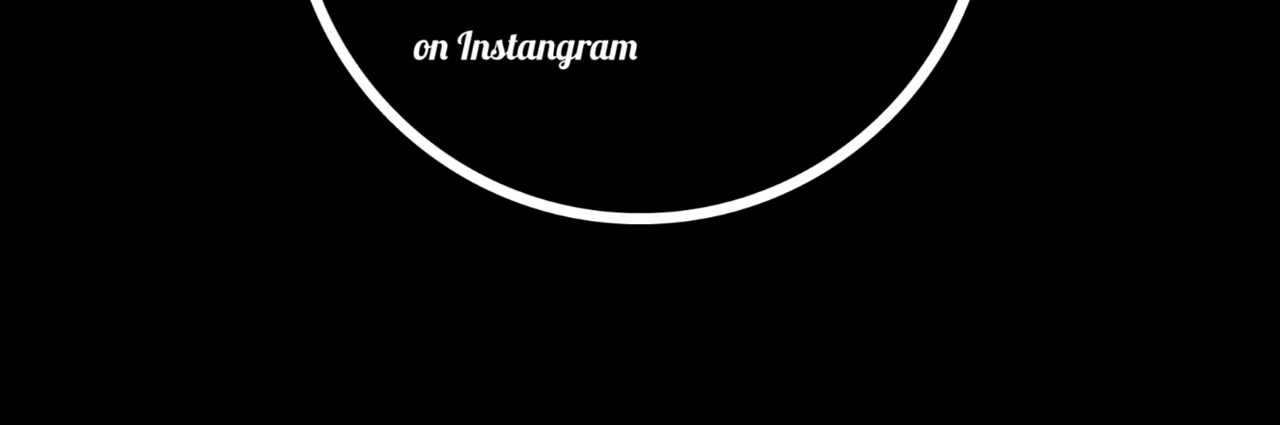
==== commit cfac2619: "11/16" ====
--- a/index.html
+++ b/index.html
@@ -17,7 +17,7 @@
       <div class="w-row">
         <div class="w-col w-col">
           <div class="social-link">
-          <a class="link" href="selfie.html"><img src="images/selfie/trollingme.jpg" alt="trollingme.jpg"></a>
+          <a class="link" href="selfie.html"><img src="images/selfie/jumpingme_3.jpg" alt="jumpingme_3.jpg"></a>
         </div>
         </div>
       </div>
--- a/css/derekgd1.webflow.css
+++ b/css/derekgd1.webflow.css
@@ -1,10 +1,11 @@
 body {
-  background-color: #140505;
+  background-color: black;
   font-family: futura, sans-serif;
   color: #777;
   font-size: 14px;
   line-height: 21px;
   font-weight: 400;
+  overflow-x:hidden;
 }
 h1 {
   margin: 10px 0px;
@@ -64,7 +65,7 @@
 }
 p {
   margin-bottom: 5px;
-  text-align: left;
+  text-align: center;
 }
 .button {
   display: inline-block;
@@ -116,18 +117,18 @@
 .section {
   padding-top: 90px;
   padding-bottom: 90px;
-  background-color: #140505;
+  background-color: black;
 }
 .section.header {
   padding-top: 0px;
   padding-bottom: 218px;
-  background-color: #140505;
+  background-color: black;
   background-color: transparent !important;
 }
 .section.dark {
-  border-top: 1px #140505;
-  border-bottom: 1px #140505;
-  background-color: #140505;
+  border-top: 1px black;
+  border-bottom: 1px black;
+  background-color: black;
   -webkit-transition: all 500ms ease;
   -o-transition: all 500ms ease;
   transition: all 500ms ease;
@@ -327,6 +328,12 @@
 }
 .logo-bar {
   padding-left: 10px;
+}
+.logo-mid {
+  position: fixed;
+  margin-top: 500px;
+  margin-right: 0px;
+  margin-left: 564.8px;
 }
 .logolink {
   position: fixed;
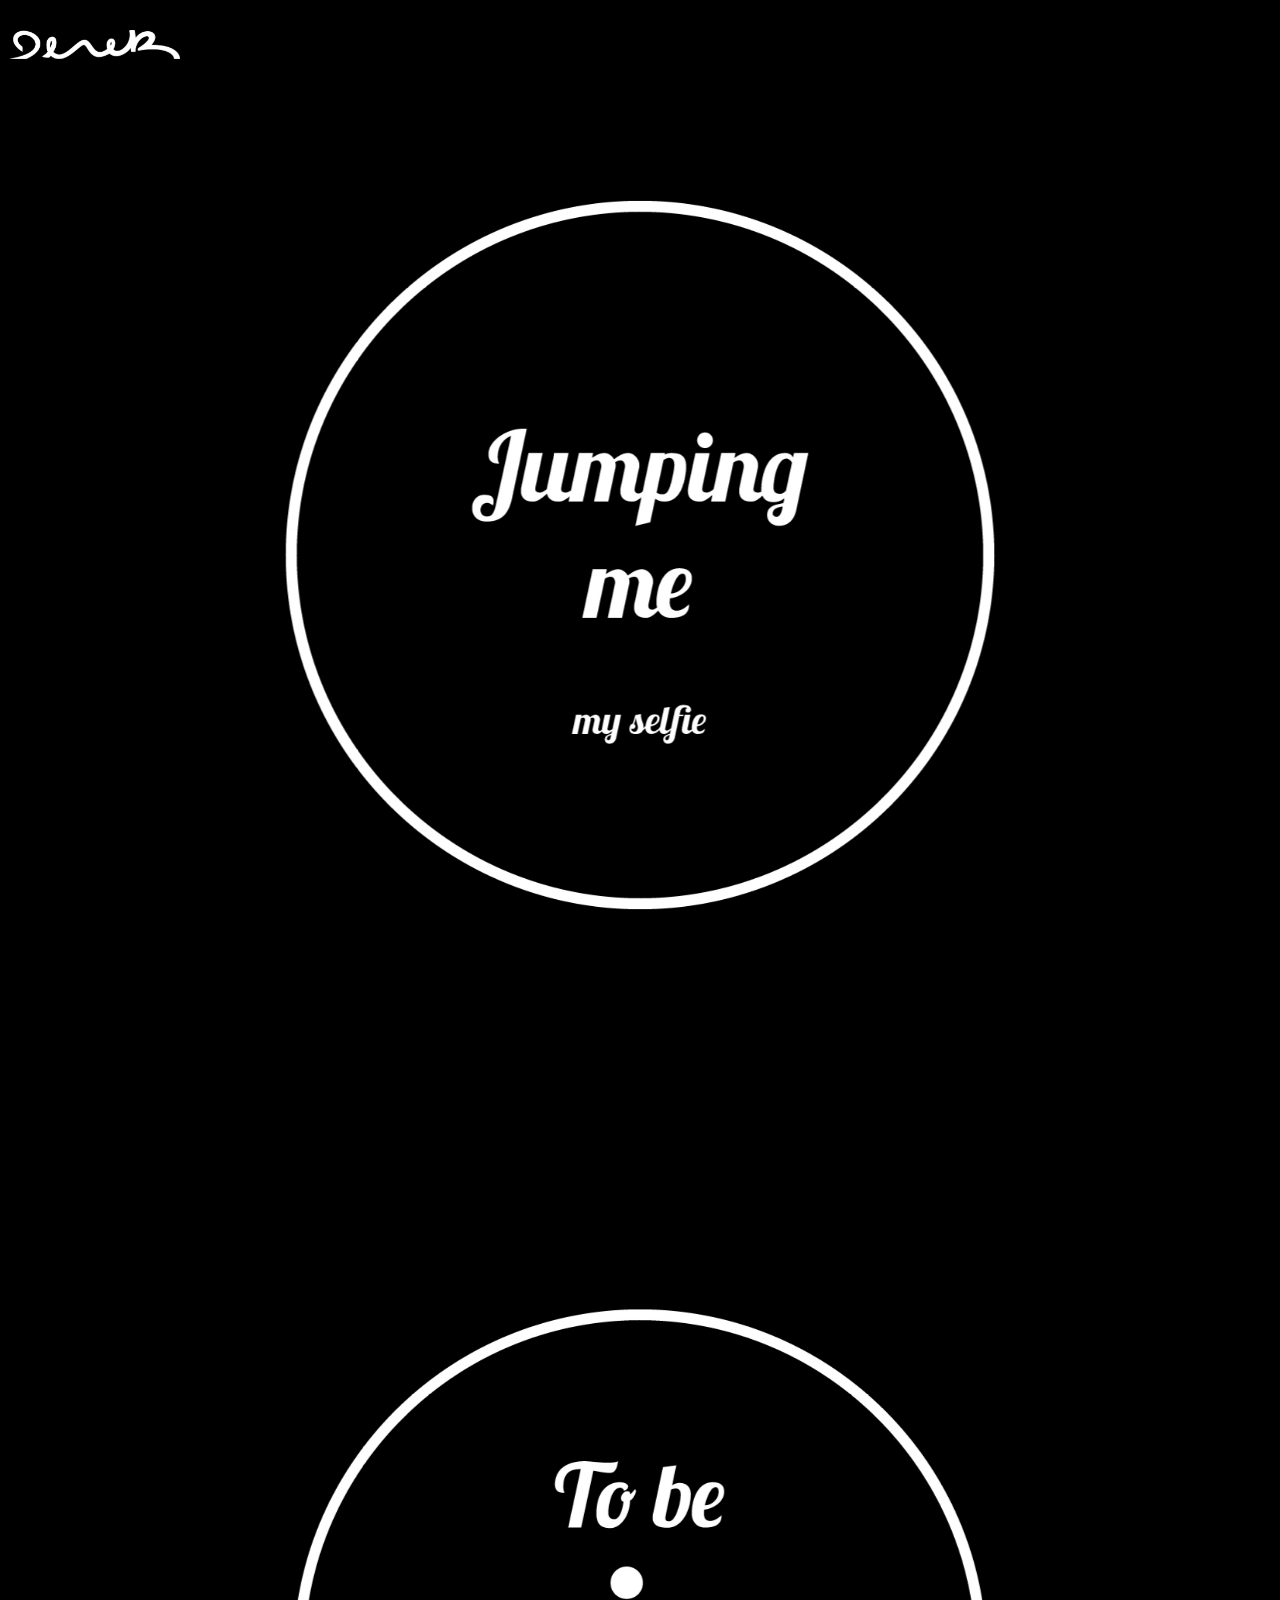
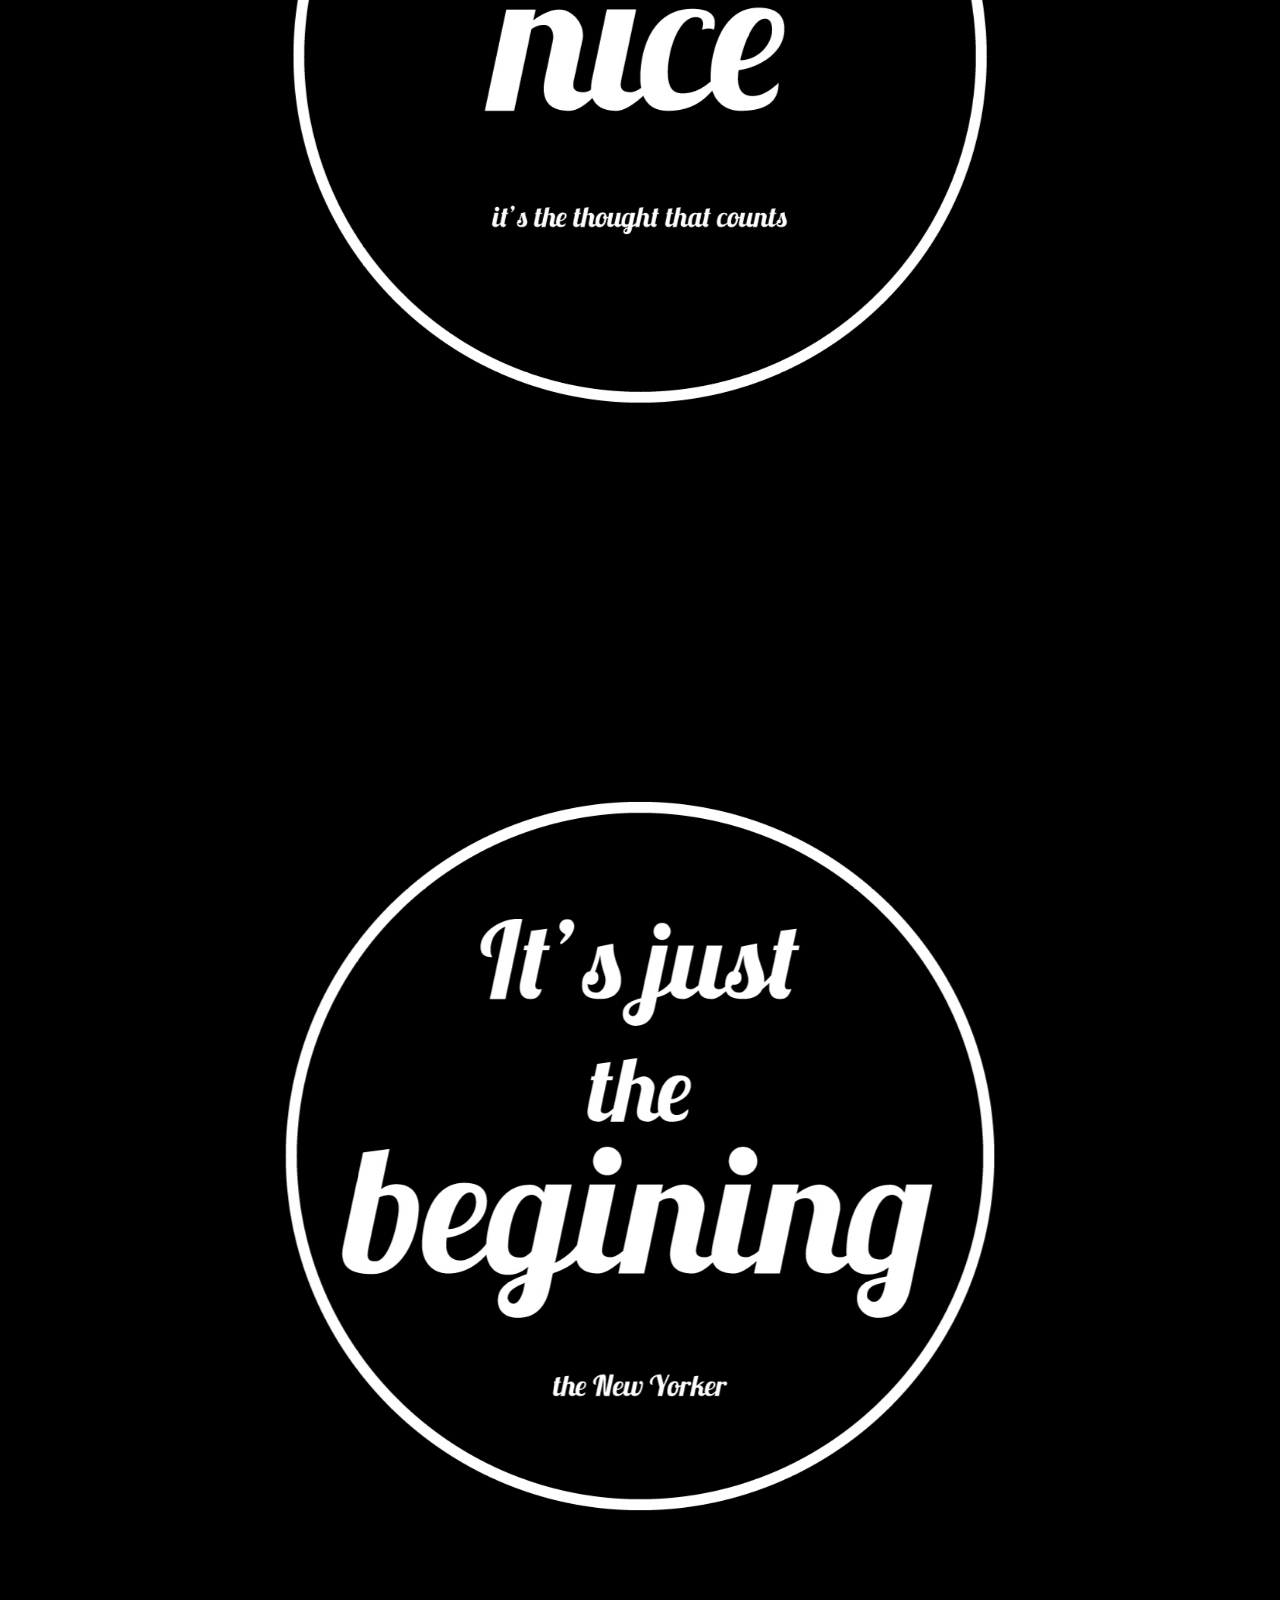
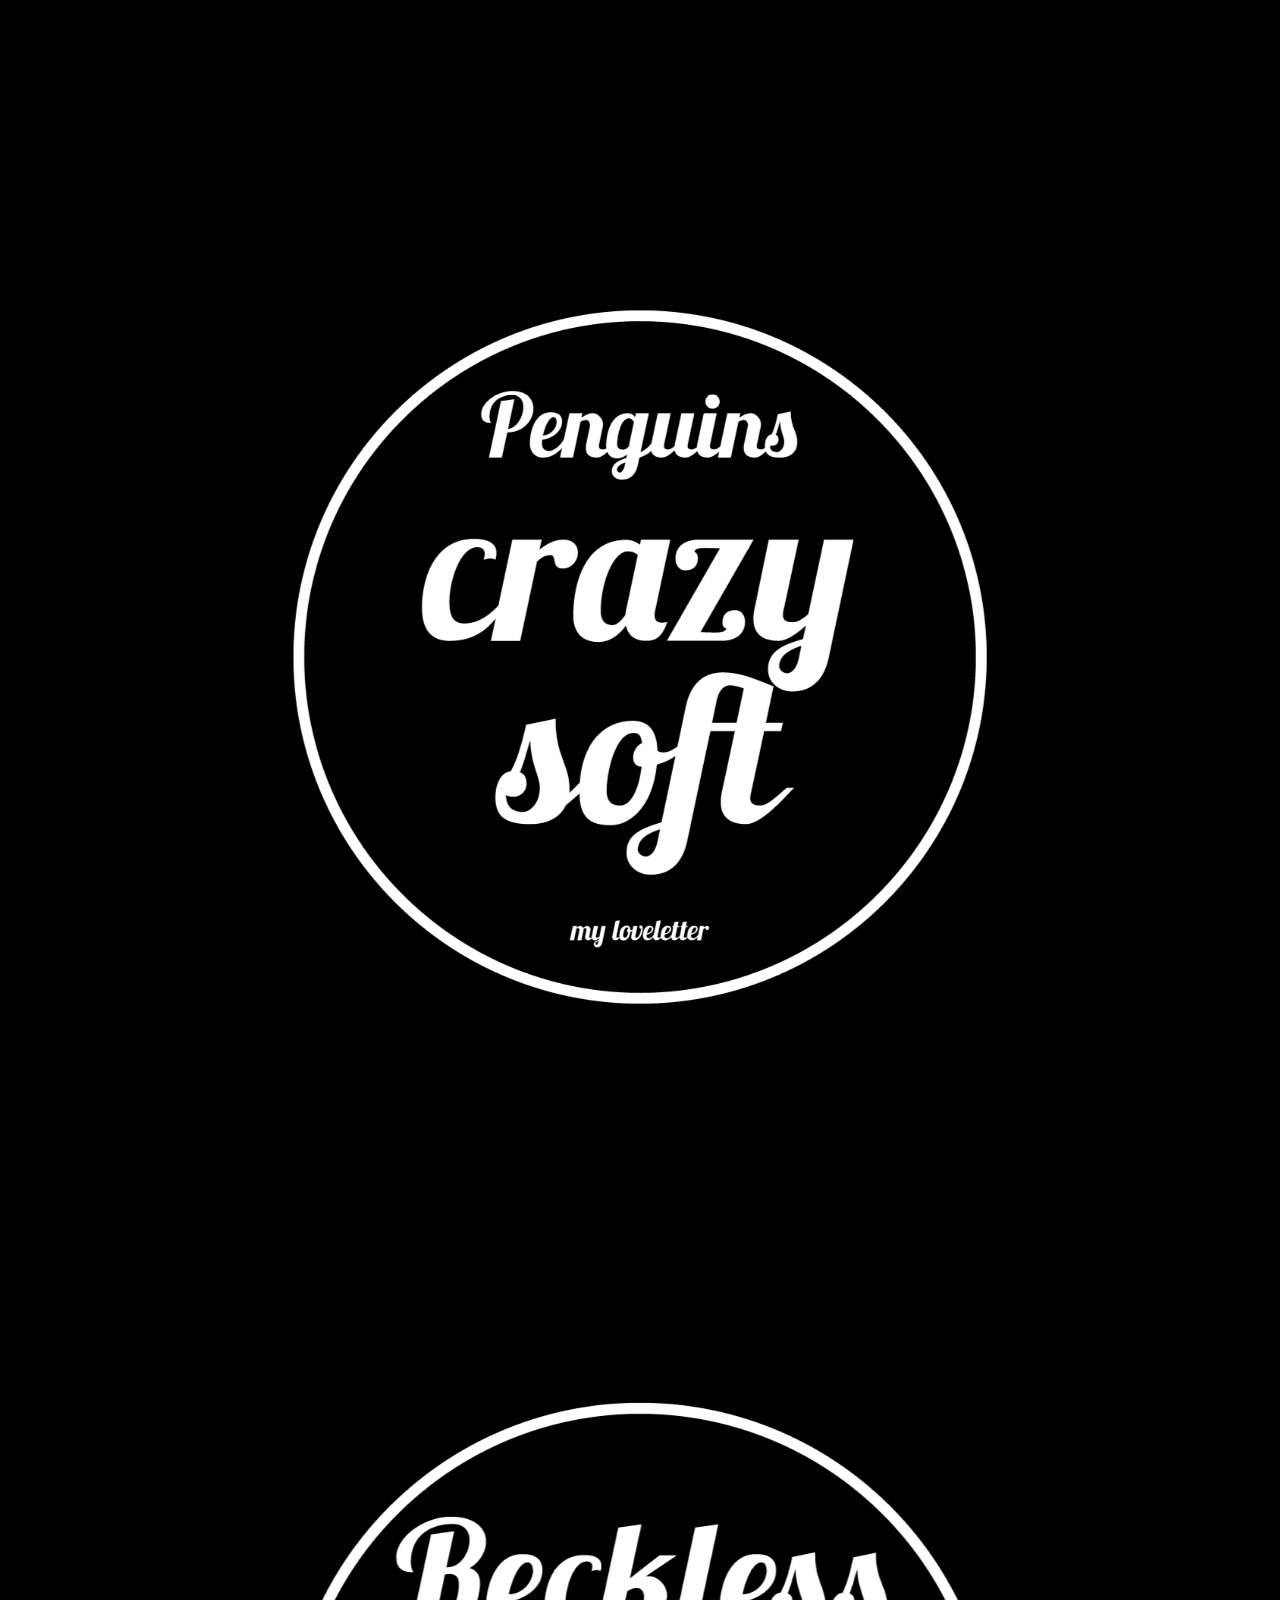
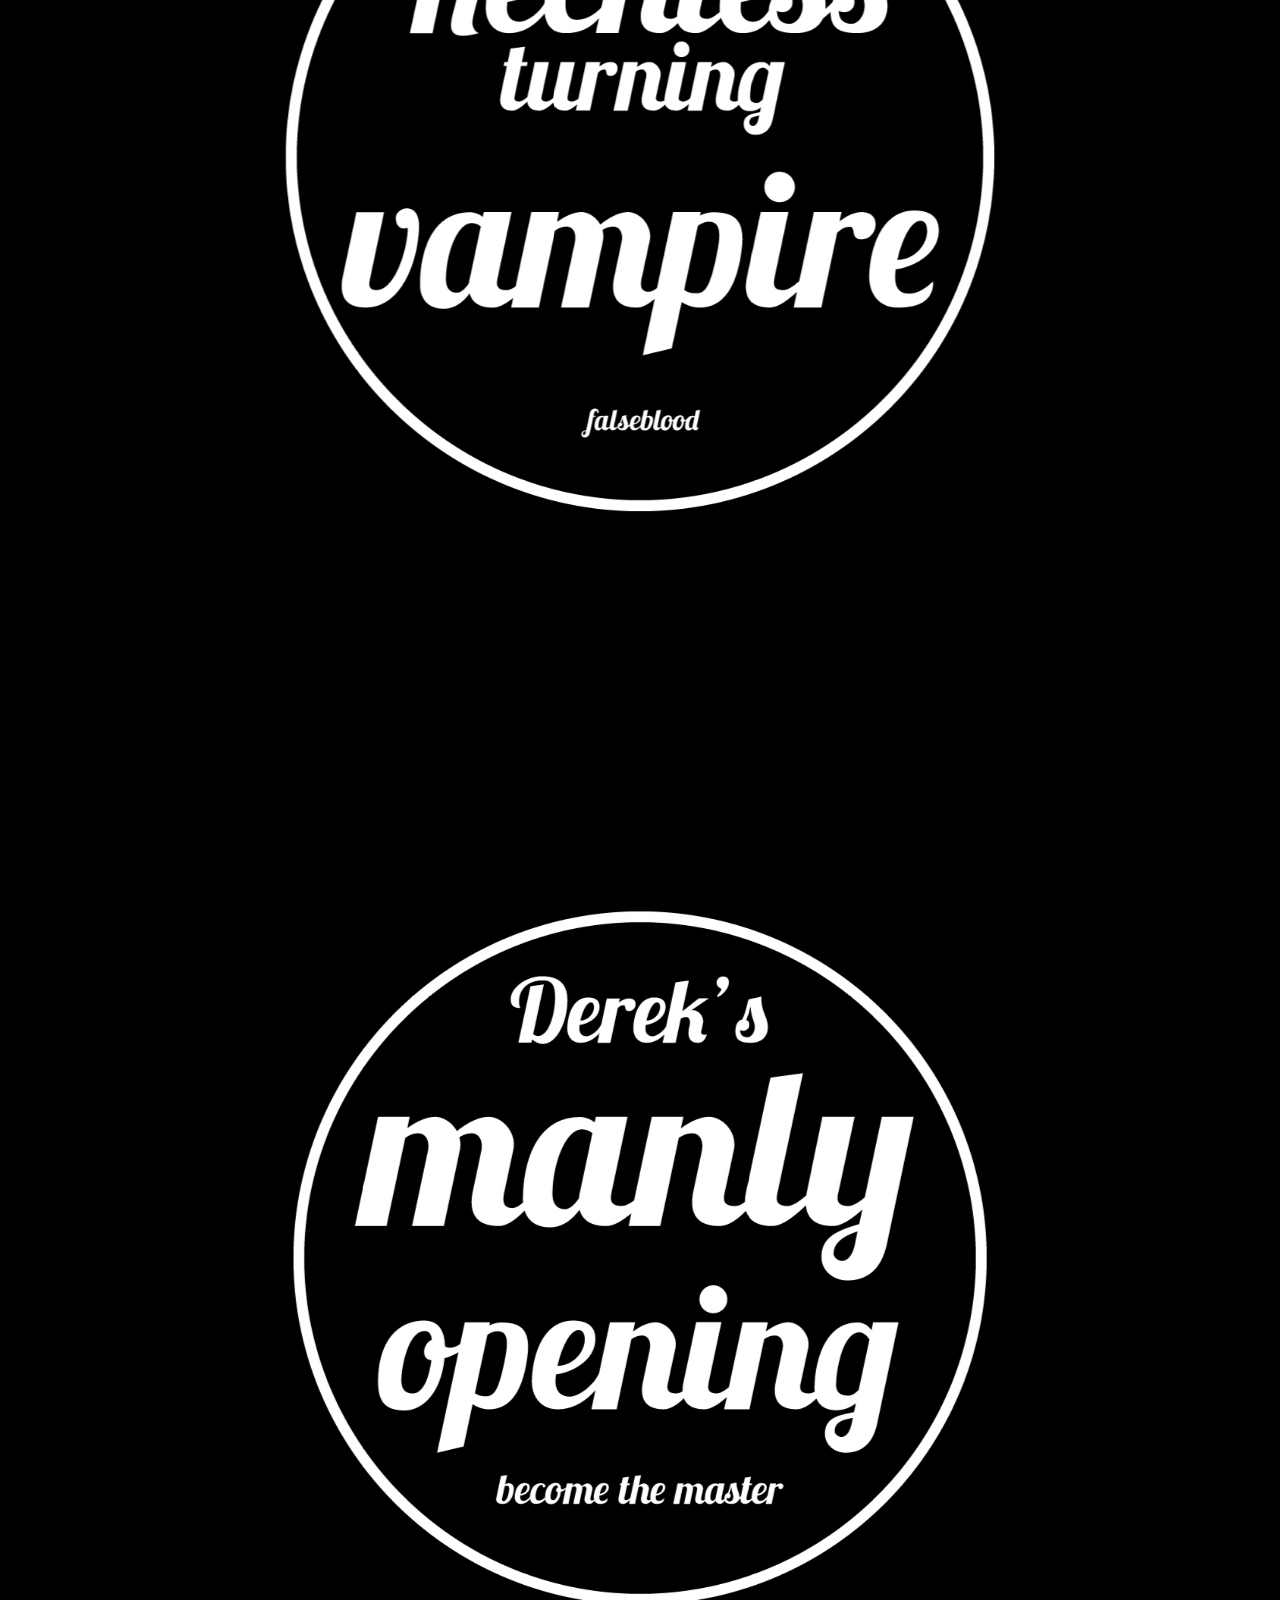
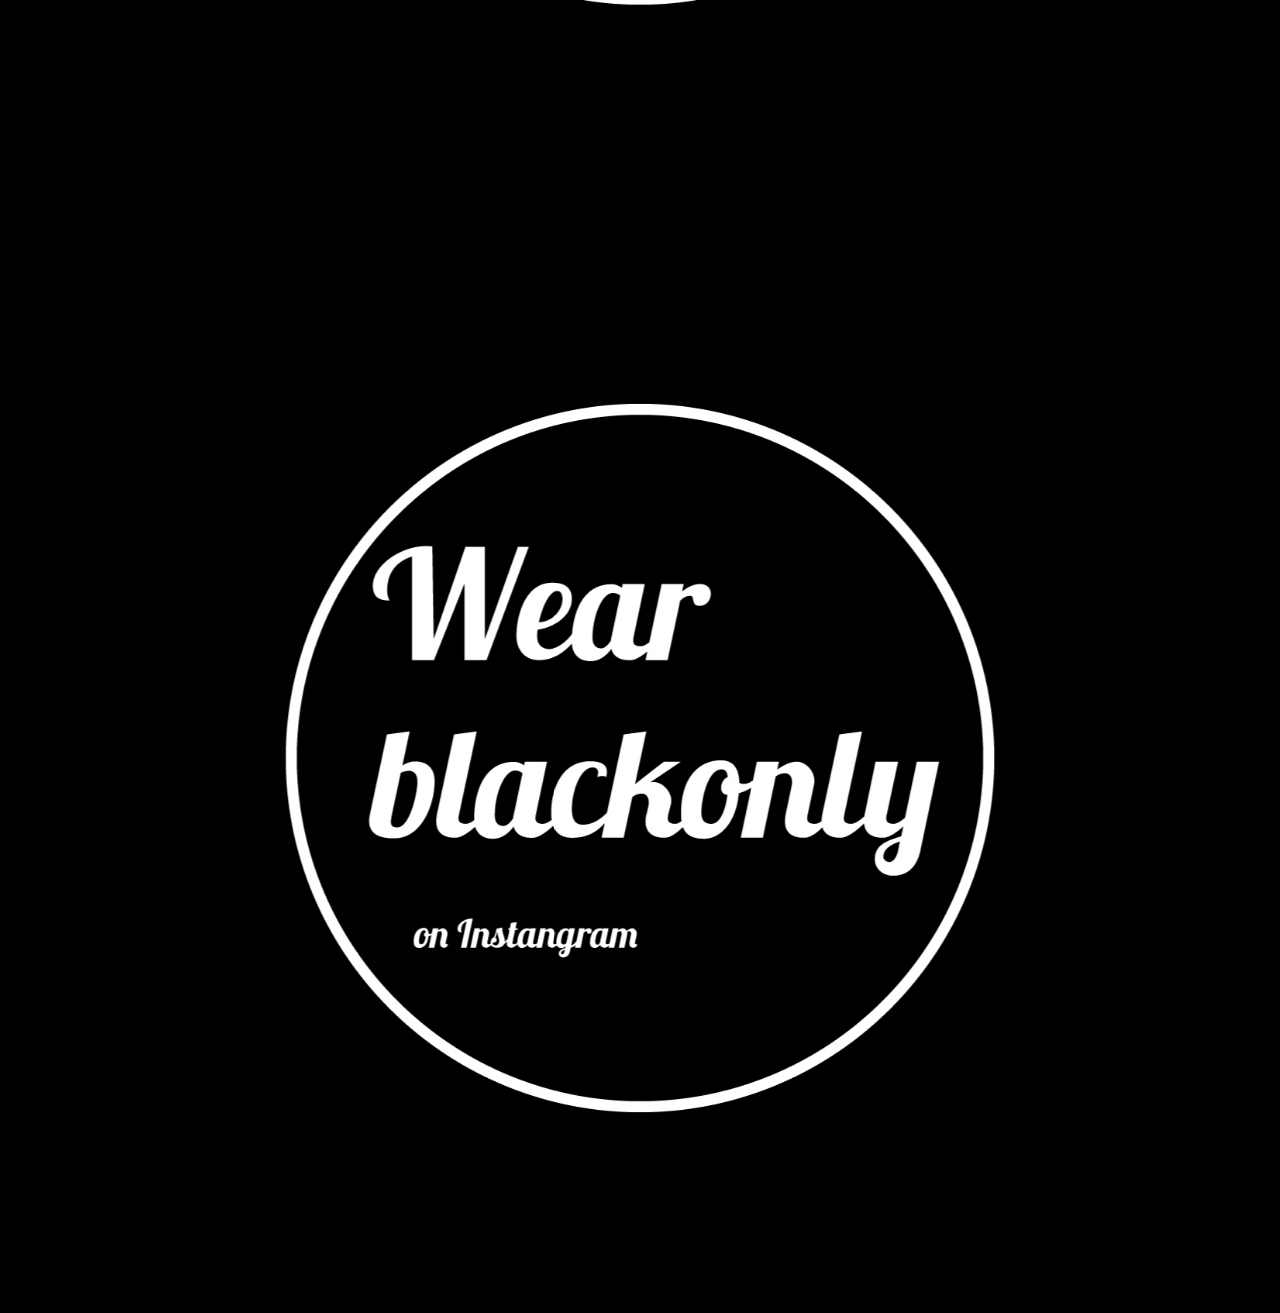
==== commit e84f55eb: "new" ====
--- a/index.html
+++ b/index.html
@@ -32,7 +32,7 @@
         <div class="w-col w-col align-right">
           <div class="social-link">
           <a class="w-inline-block" href="#">
-            <a class="link" href="it's_the_thought_that_counts.html"><img src="images/it's_the_thought_that_counts/tobenice.jpg" alt="tobenice.jpg"></a>
+            <a class="link" href="it's_the_thought_that_counts.html"><img src="images/its_the_thought_that_counts/tobenice.jpg" alt="tobenice.jpg"></a>
           </a>
         </div>
       </div>
